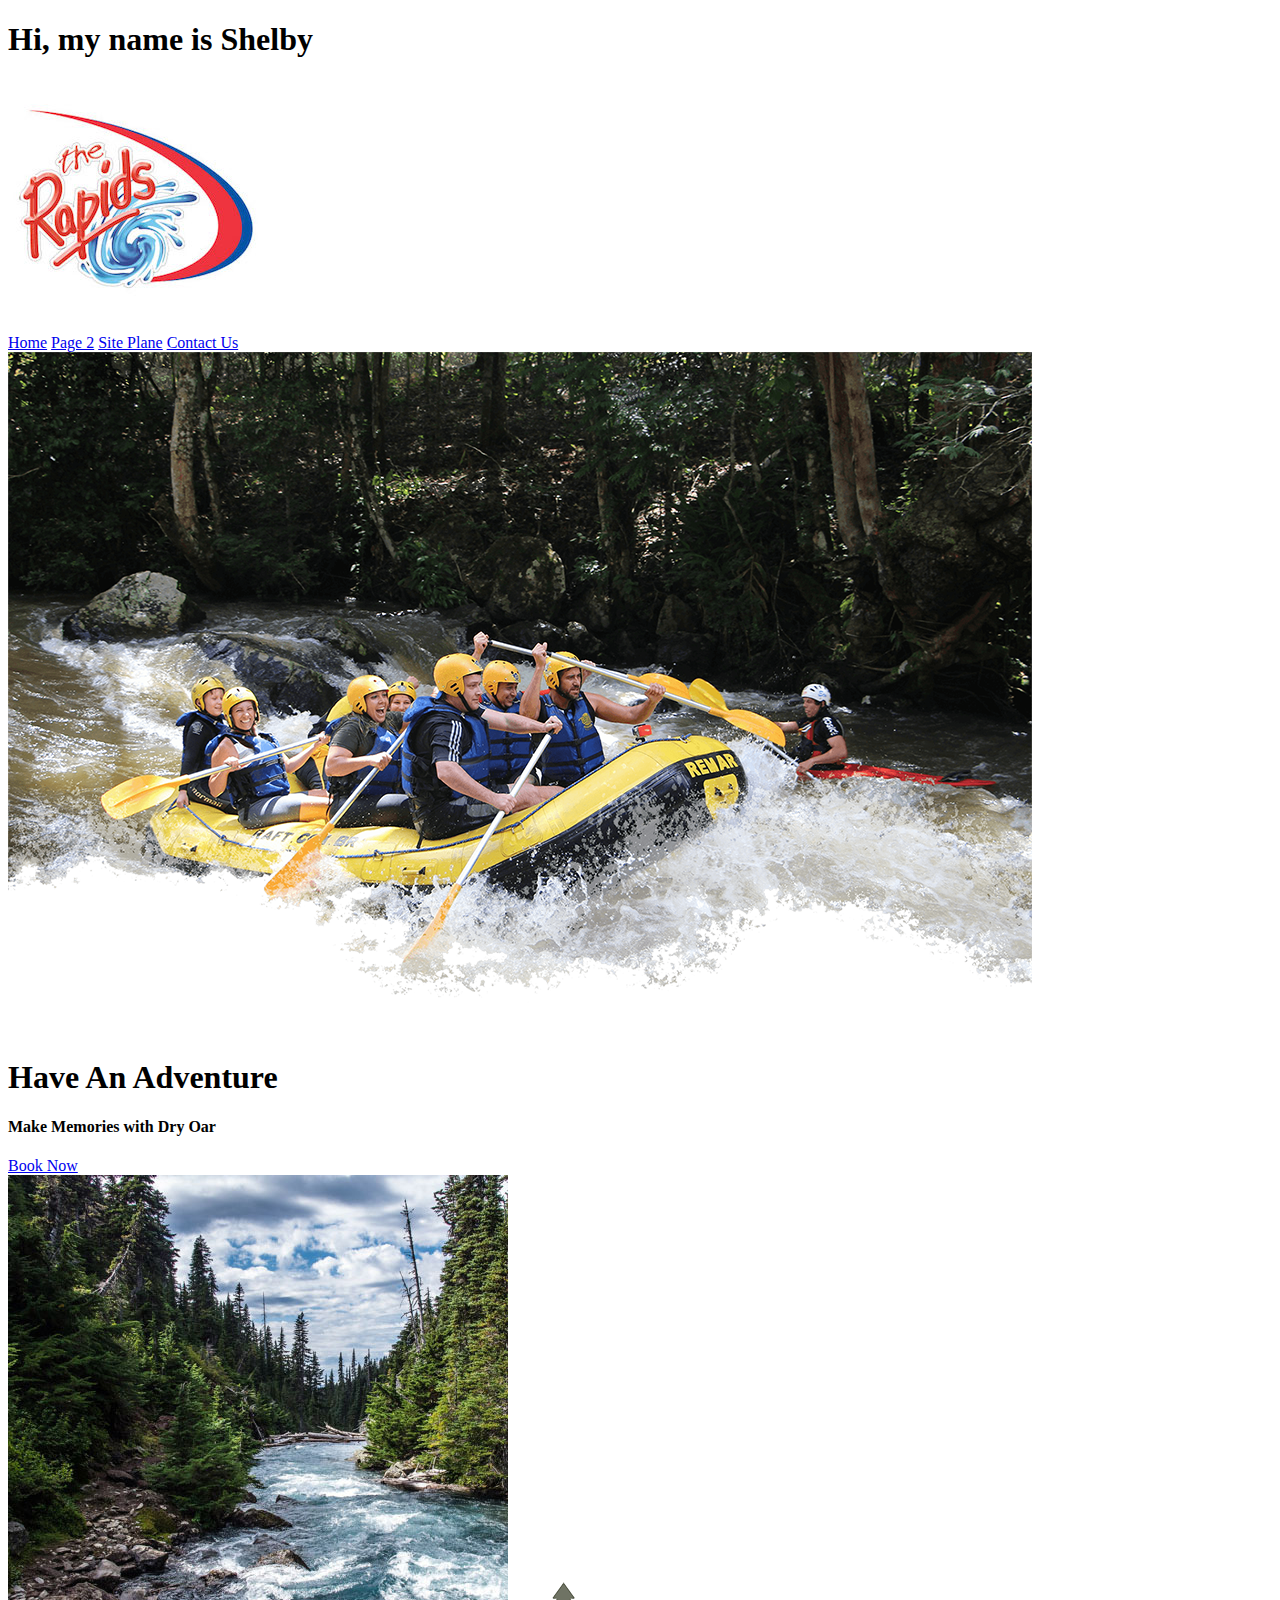
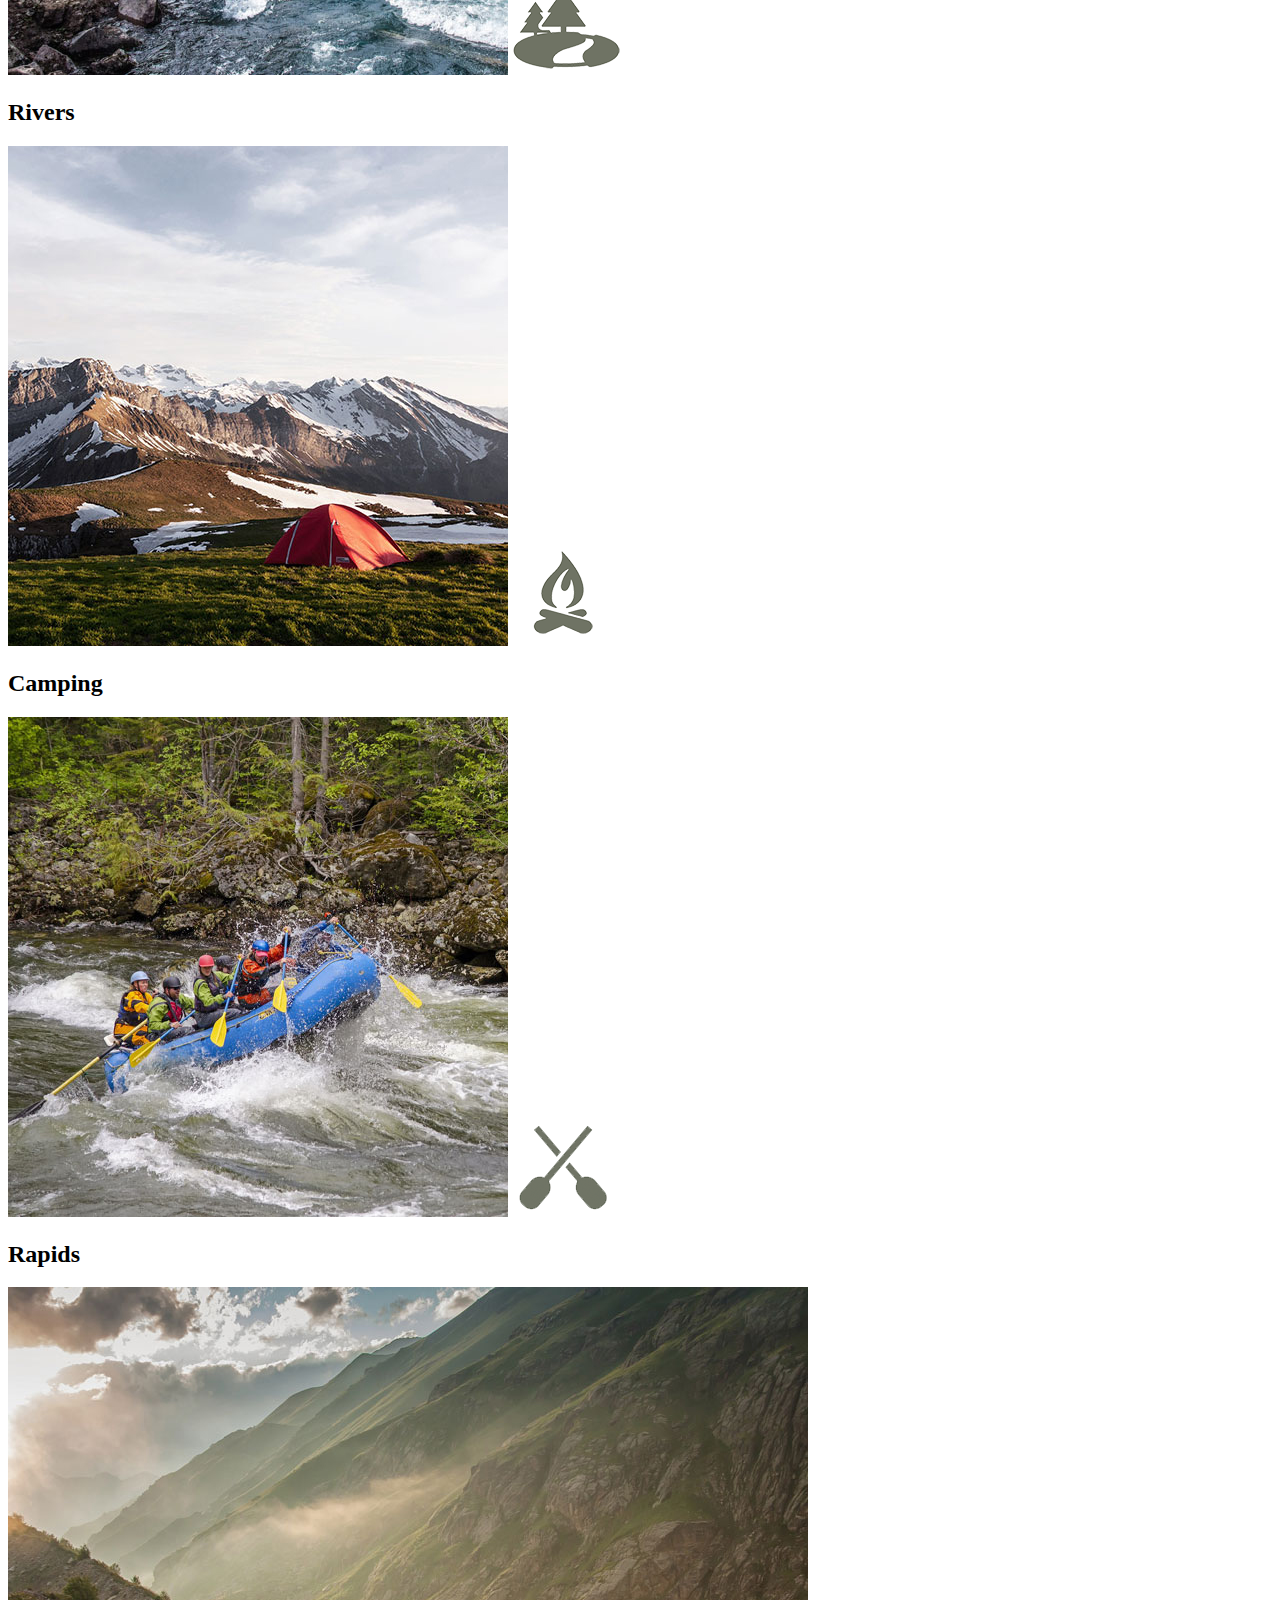
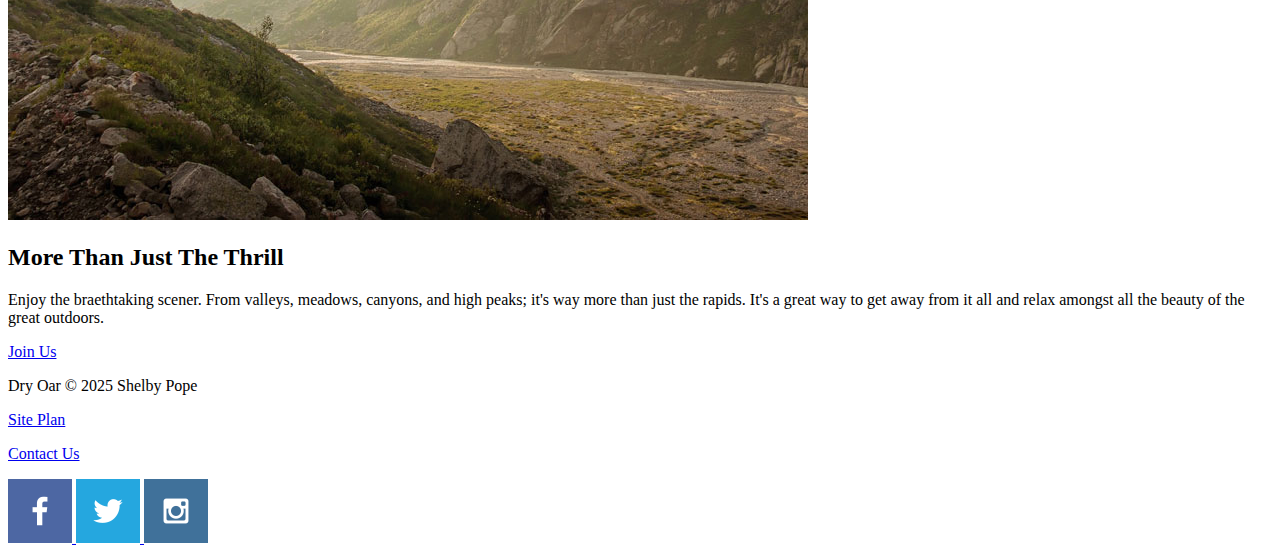
==== wwr/index.html @ aec63f3d "first commit" ====
<!DOCTYPE html>
<html lang="en">
<head>
    <meta charset="UTF-8">
    <meta name="viewport" content="width=device-width, initial-scale=1.0">
    <title>Whitewater Rafting Vacations | Dry Oar Boating | Home </title>
</head>
<body>
    <header>
        <h1>Hi, my name is Shelby</h1>
        <a href="index.html" id="logo_link">
            <img class="logo" src="images/Rapids_logo.jpg" alt="Dry Oar Logo">
        </a>
        <nav>
            <a href="index.html">Home</a>
            <a href="#">Page 2</a>
            <a href="site-plan-rafting.html">Site Plane</a>
            <a href="contactus.html">Contact Us</a>
        </nav>
    </header>
    <div id="hero-box">
        <img id="hero-img" src="images/hero.png" alt="Peaple enjoying rafting">
        <section id="hero-msg">
            <h1 class="home-tite">Have An Adventure</h1>
            <h4>Make Memories with Dry Oar</h4>
            <div class="button-box">
                <a class="book" href="contactus.html">Book Now</a>
            </div>
        </section>
    </div>
    <main class="home-grid">
        <section class="rivers-card">
            <img class="card-img" src="images/rivers.jpg" alt="river in forest">
            <img class="icon" src="images/river_icon.png" alt="river icon">
            <h2>Rivers</h2>
        </section>
        <section class="camping-card">
            <img class="card-img" src="images/camping.jpg" alt="tent in mountains">
            <img class="icon" src="images/fire_icon.png" alt="fire icon">
            <h2>Camping</h2>
        </section>
        <section class="rapids-card">
            <img class="card-img" src="images/rapids.jpg" alt="rafting boat">
            <img class="icon" src="images/oars.png" alt="oars icon">
            <h2>Rapids</h2>
        </section>
        <img class="mountains" src="images/mountains.jpg" alt="Misty mountains">
        <section>
            <h2>More Than Just The Thrill</h2>
            <p>Enjoy the braethtaking scener. From valleys, meadows, canyons, and high peaks; it's way more than just the rapids. It's a great way to get away from it all and relax amongst all the beauty of the great outdoors.</p>
            <a class="join" href="rivers.html">Join Us</a>
        </section>
    </main>
    <footer>
        <p>Dry Oar &copy; 2025 Shelby Pope</p>
        <p><a href="site-plan-rafting.html">Site Plan</a></p>
        <p><a href="contactus.html">Contact Us</a></p>
        <div class="social">
            <a href="https://facebook.com">
                <img src="images/facebook.png" alt="fb icon">
            </a>
            <a href="https://twitter.com">
                <img src="images/twitter.png" alt="twitter icon">
            </a>
            <a href="https://instagram.com">
                <img src="images/instagram.png" alt="instagram icon">
            </a>
        </div>
    </footer>
</body>
</html>
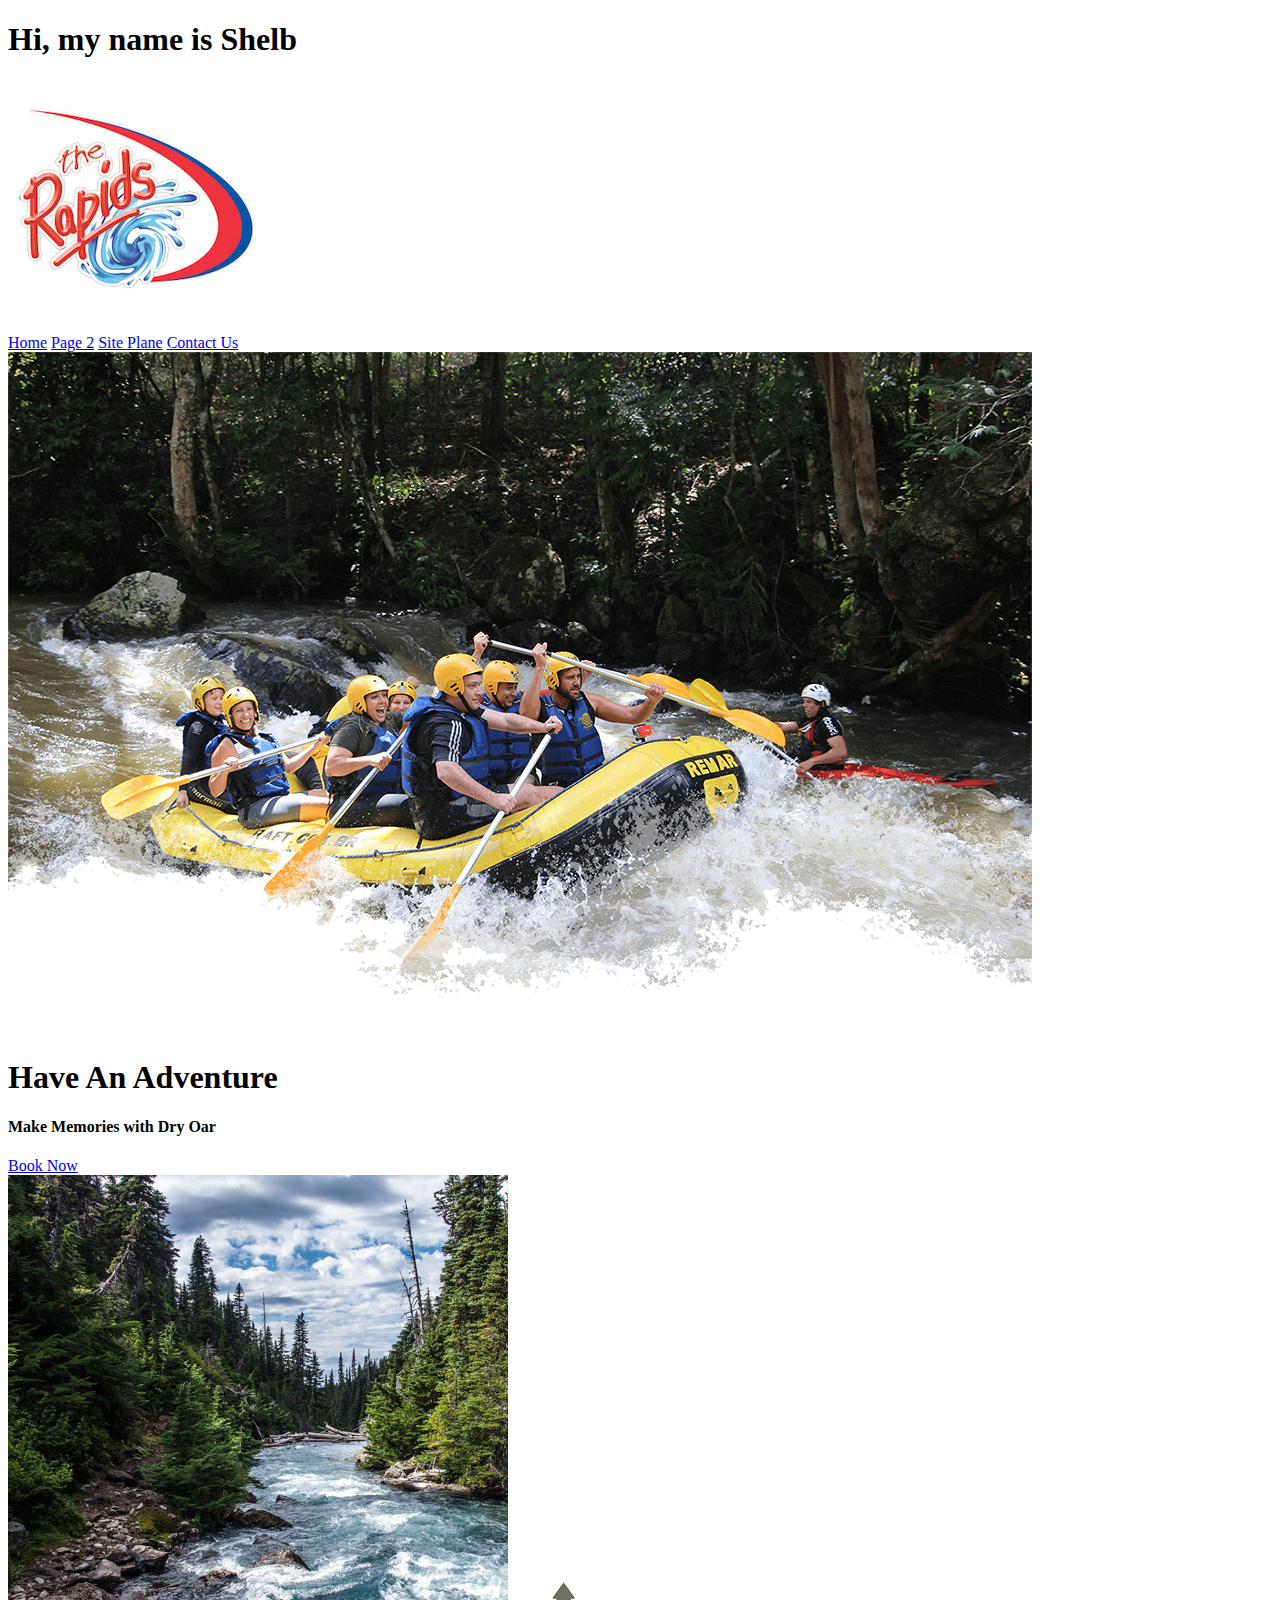
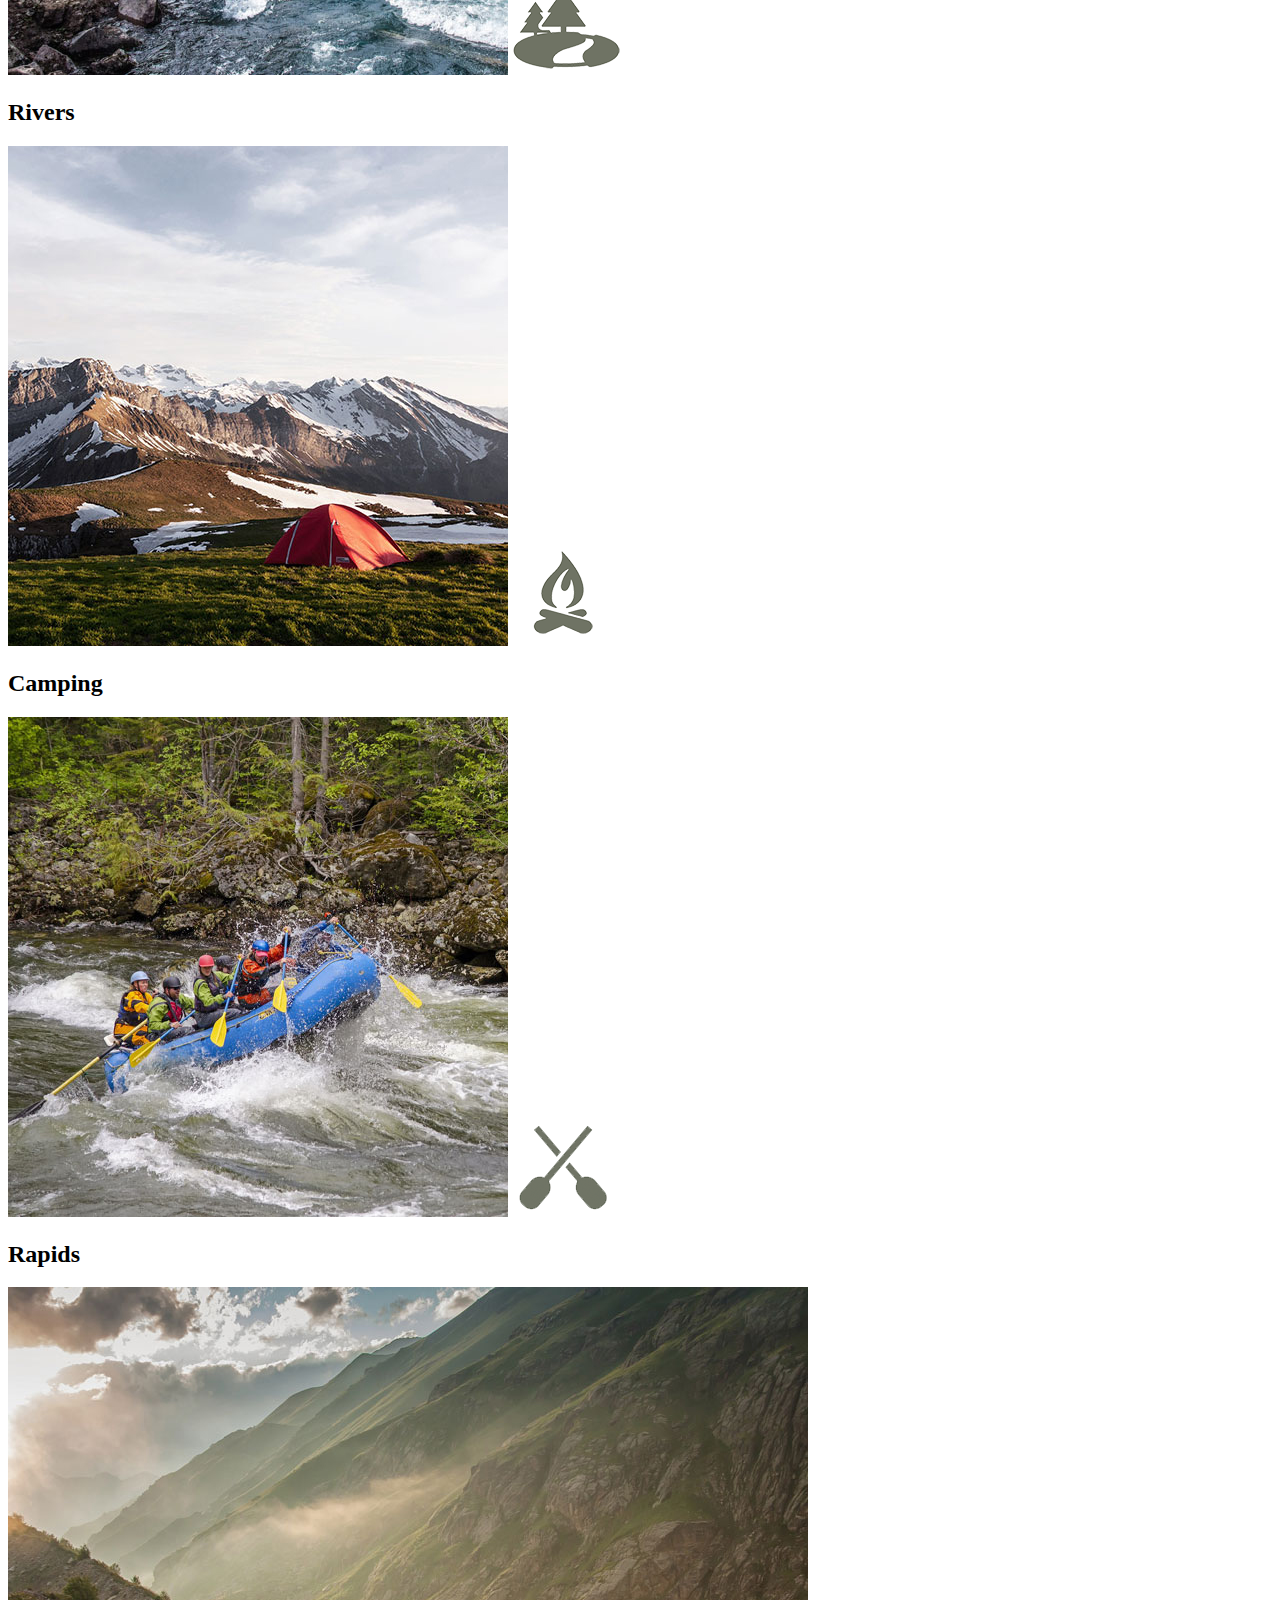
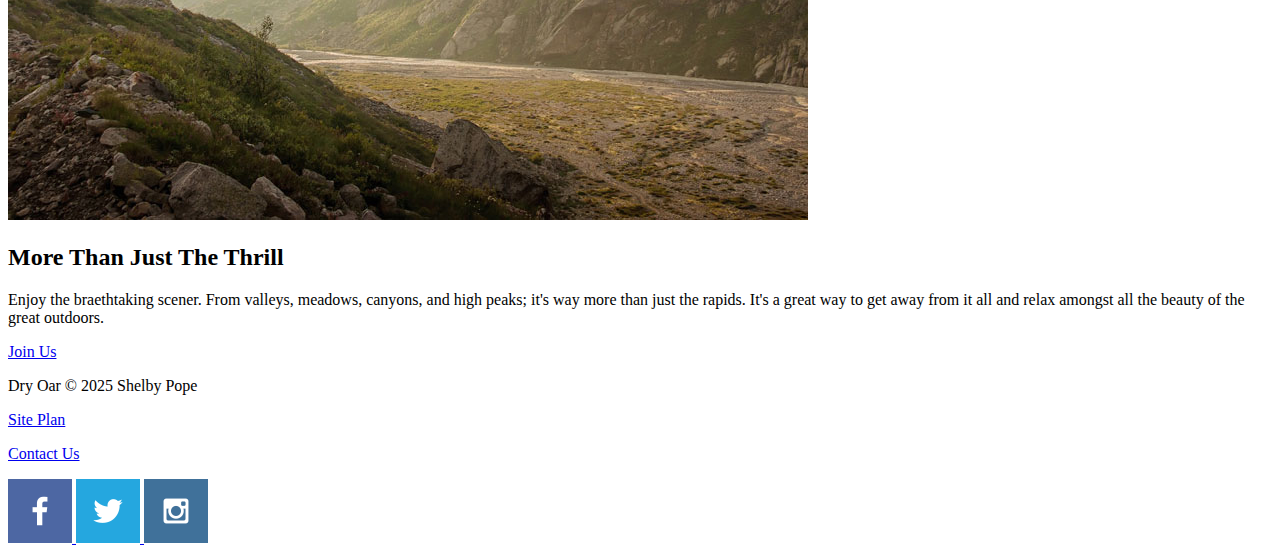
==== commit a668094f: "-y" ====
--- a/wwr/index.html
+++ b/wwr/index.html
@@ -7,7 +7,7 @@
 </head>
 <body>
     <header>
-        <h1>Hi, my name is Shelby</h1>
+        <h1>Hi, my name is Shelb</h1>
         <a href="index.html" id="logo_link">
             <img class="logo" src="images/Rapids_logo.jpg" alt="Dry Oar Logo">
         </a>
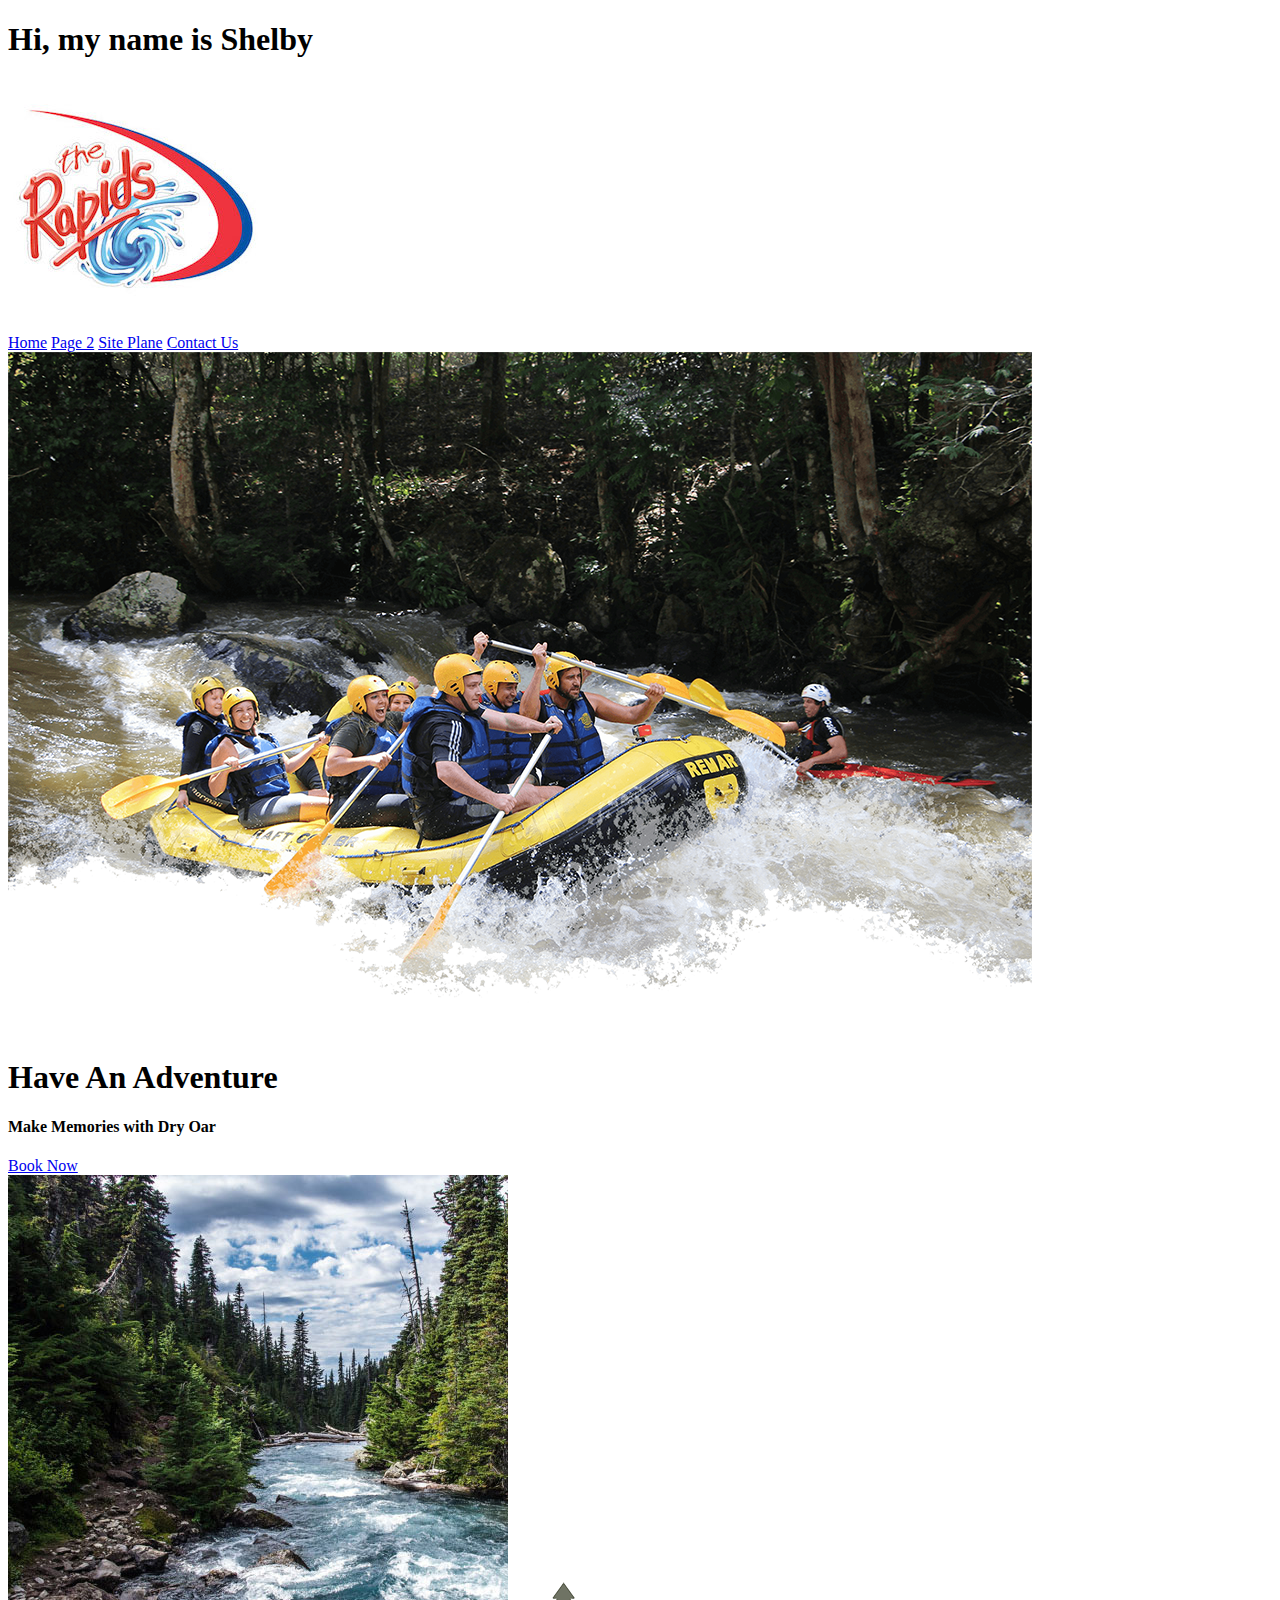
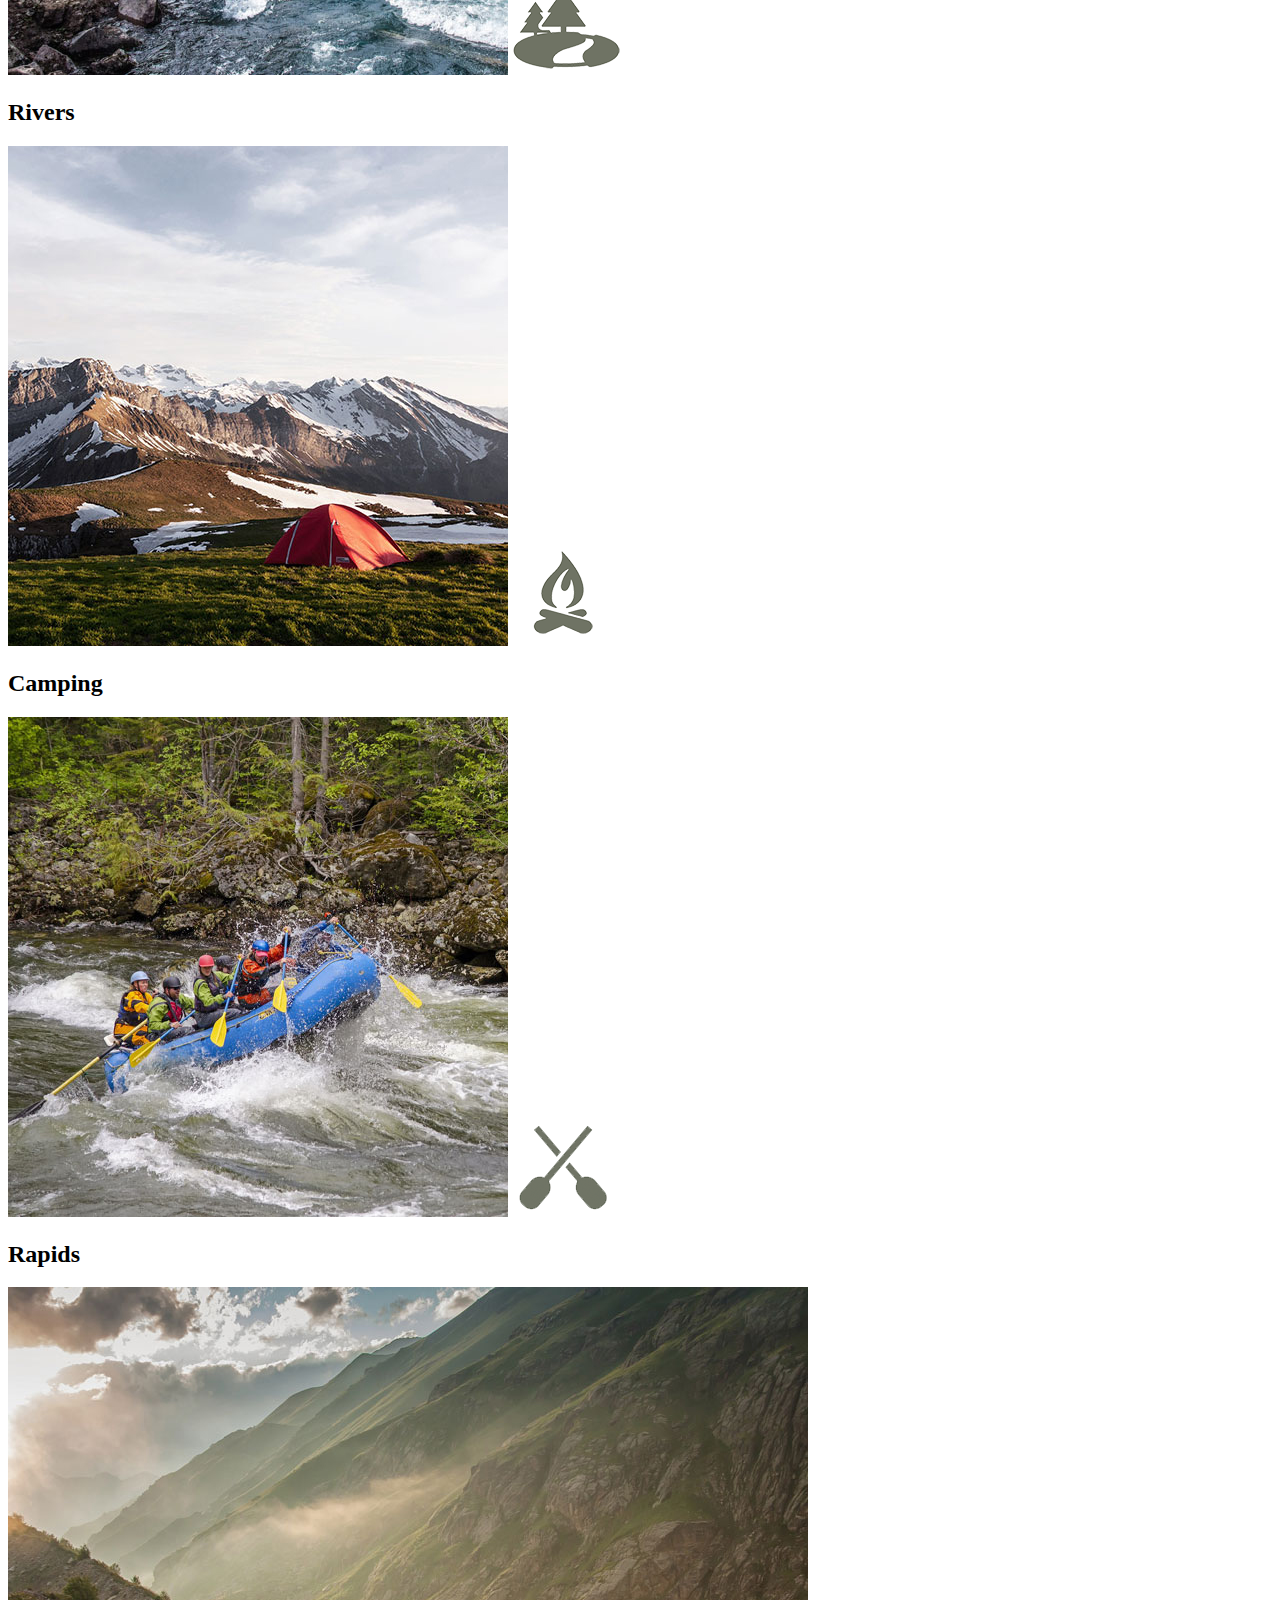
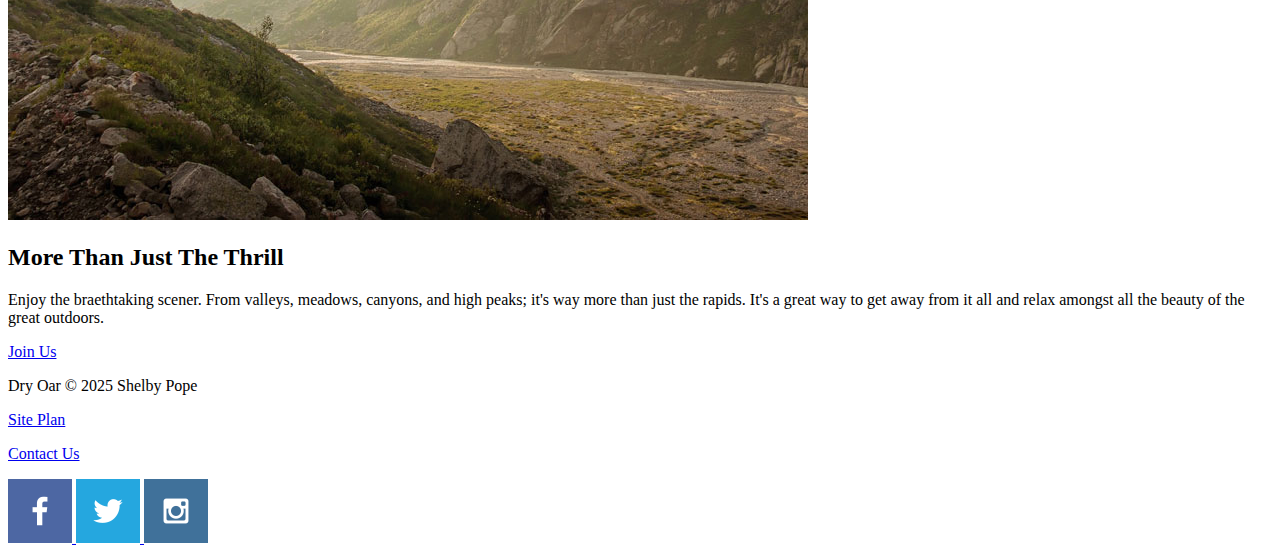
==== commit 6109ffad: "y+" ====
--- a/wwr/index.html
+++ b/wwr/index.html
@@ -7,7 +7,7 @@
 </head>
 <body>
     <header>
-        <h1>Hi, my name is Shelb</h1>
+        <h1>Hi, my name is Shelby</h1>
         <a href="index.html" id="logo_link">
             <img class="logo" src="images/Rapids_logo.jpg" alt="Dry Oar Logo">
         </a>
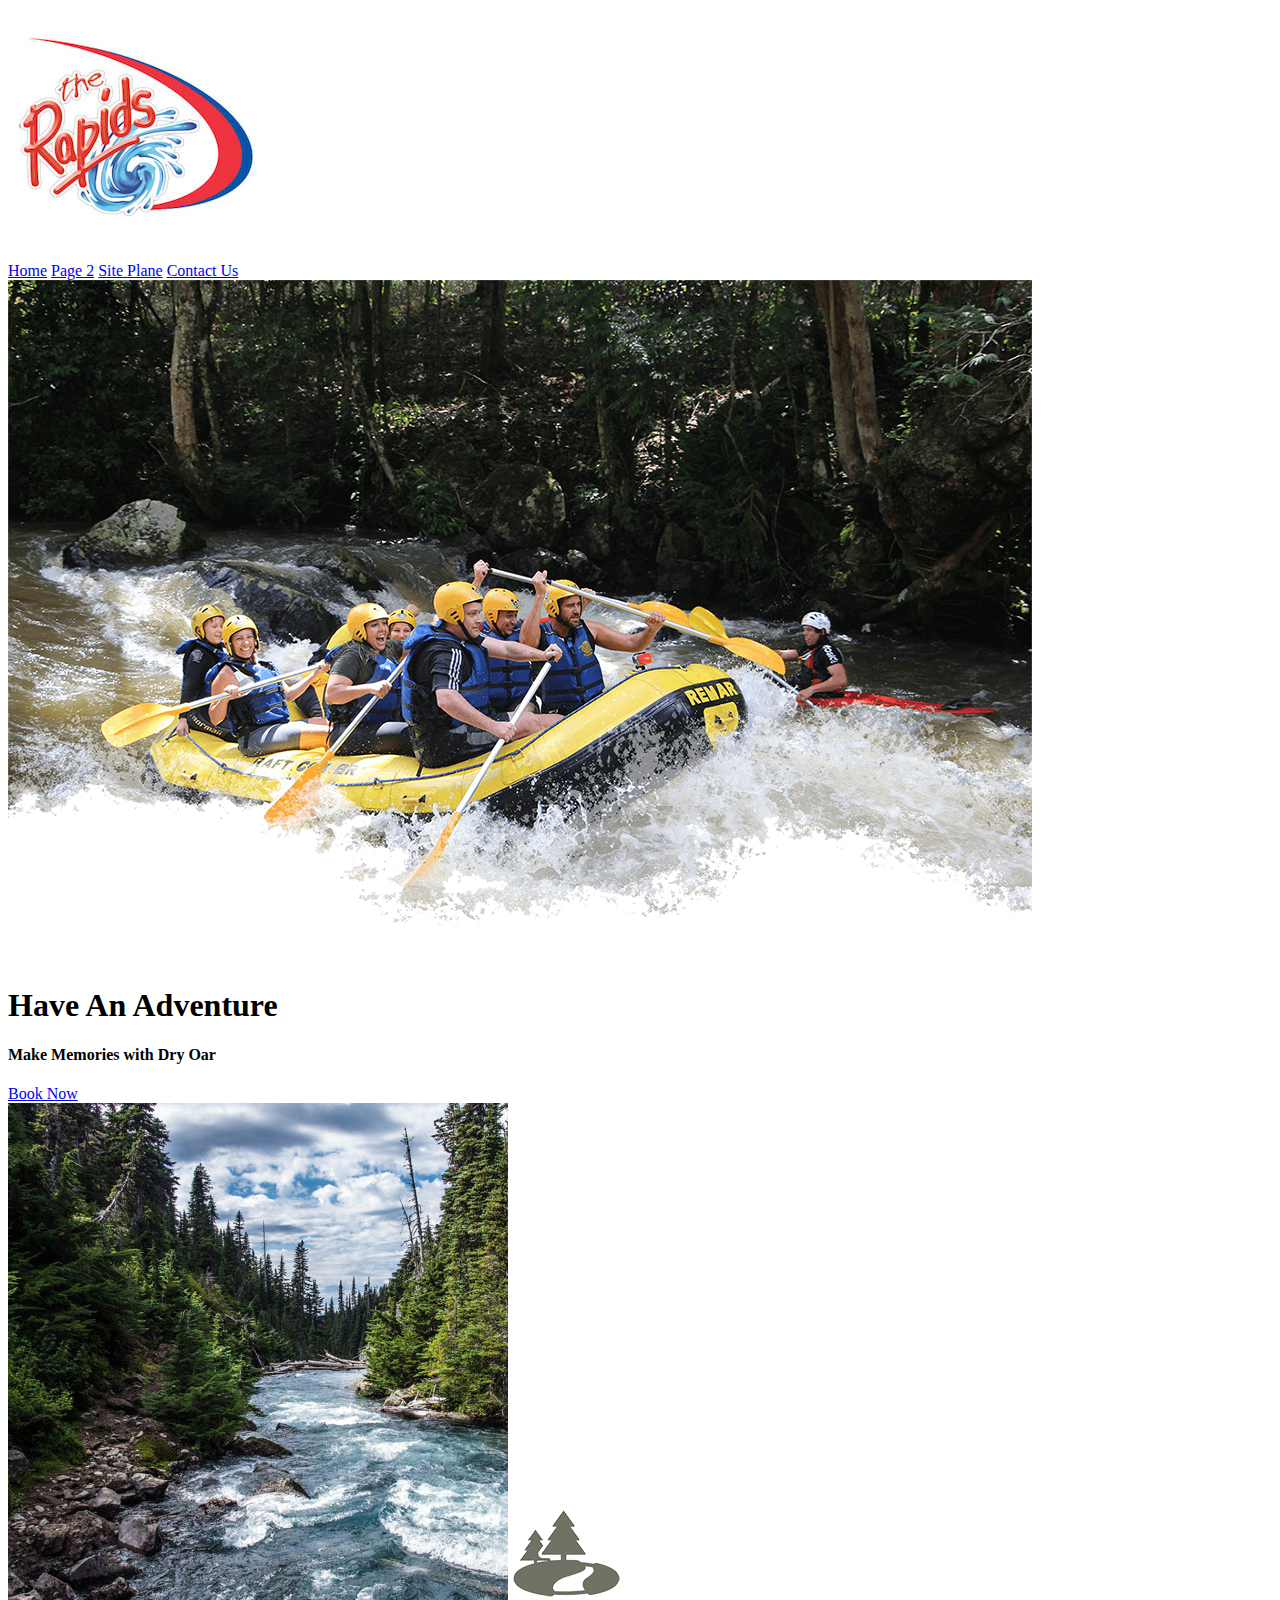
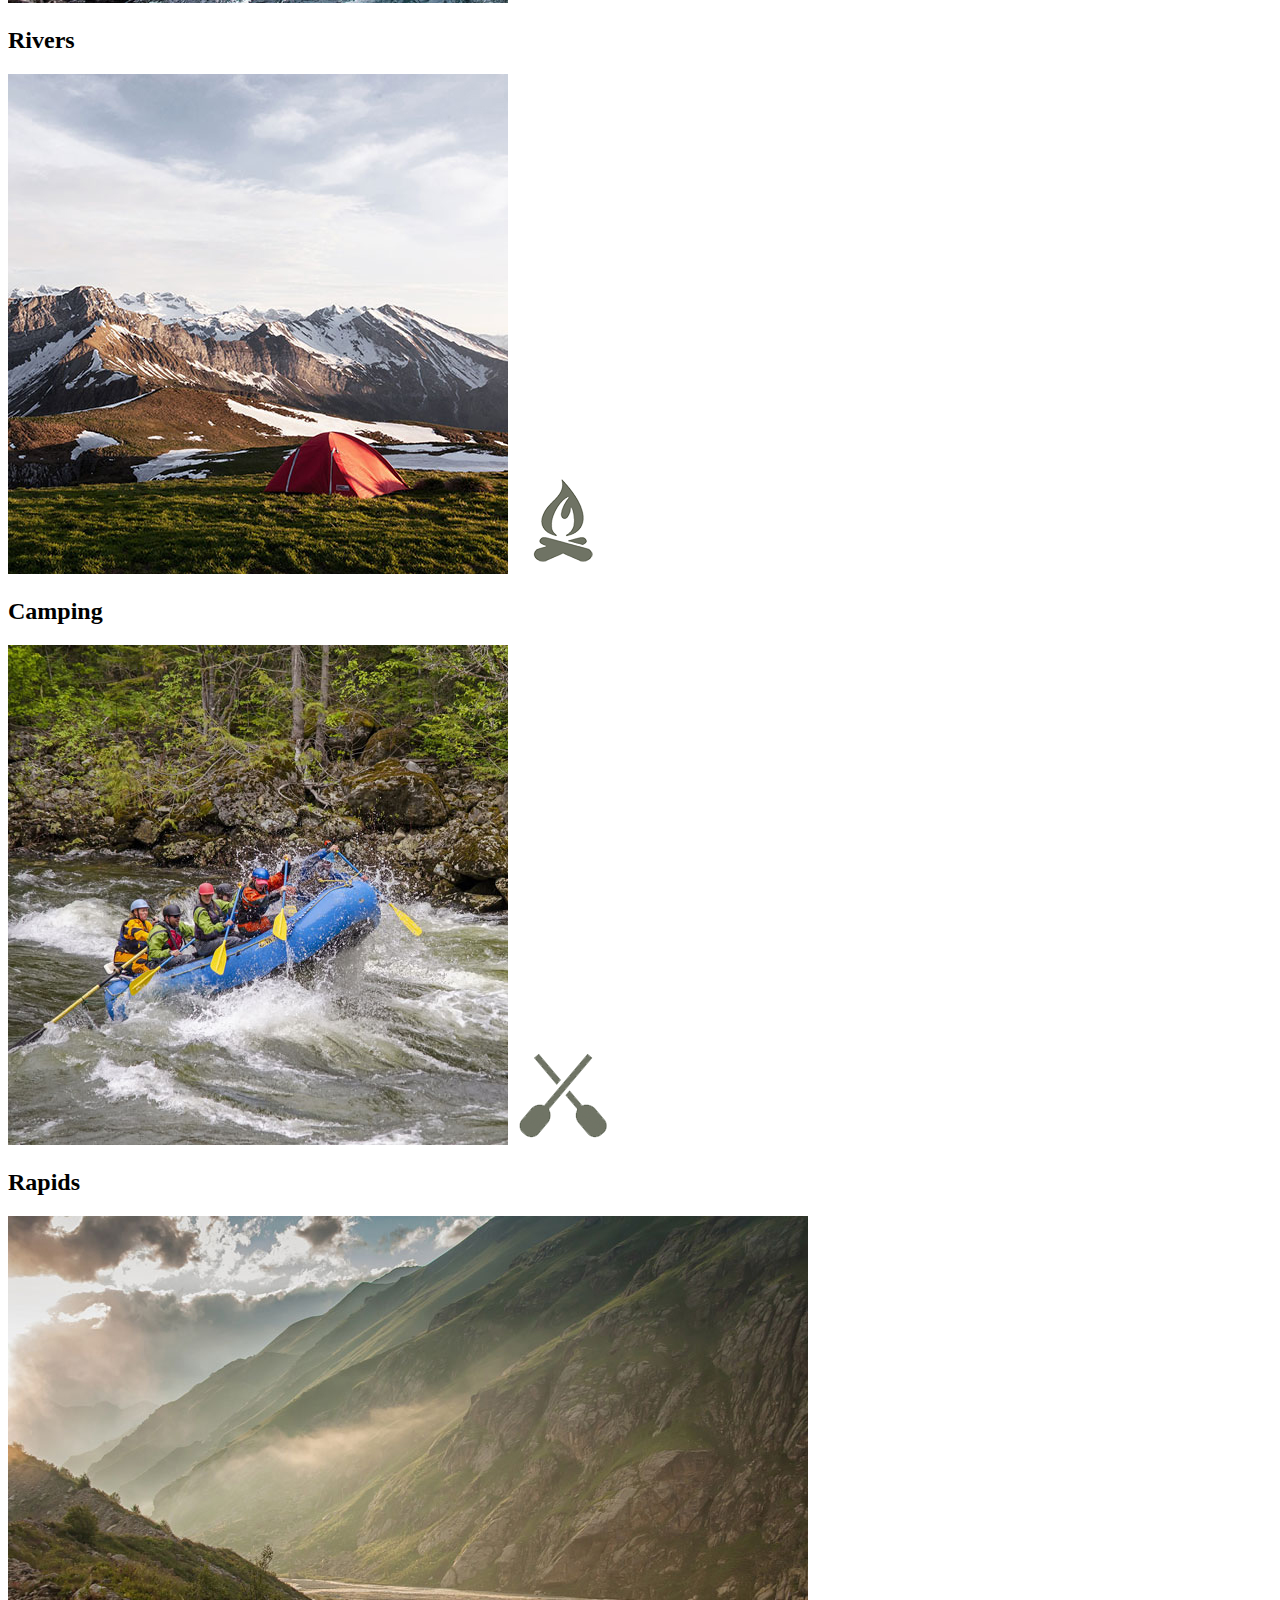
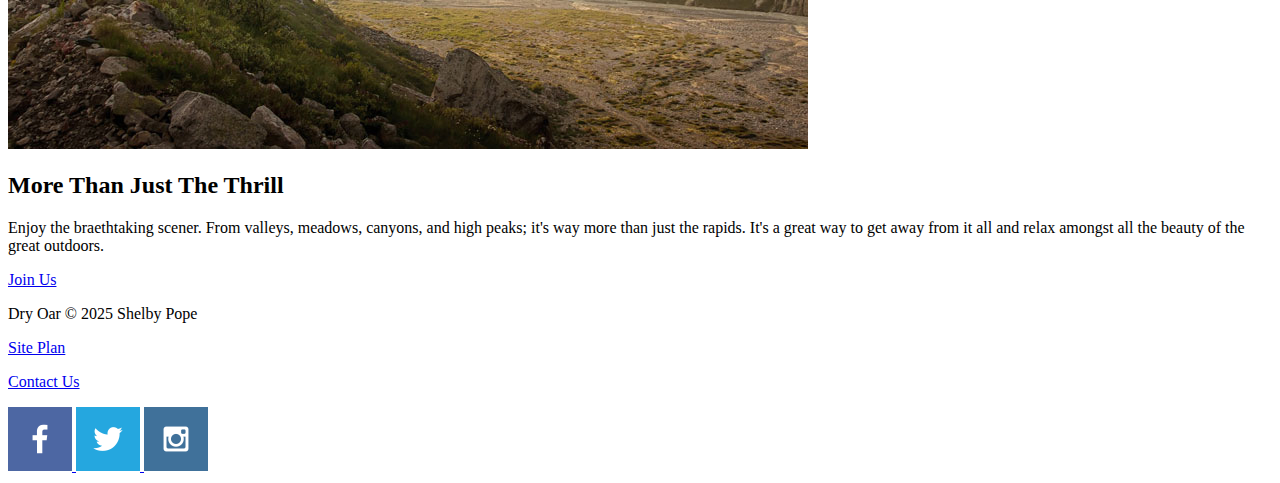
==== commit 068a2756: "success" ====
--- a/wwr/index.html
+++ b/wwr/index.html
@@ -7,7 +7,6 @@
 </head>
 <body>
     <header>
-        <h1>Hi, my name is Shelby</h1>
         <a href="index.html" id="logo_link">
             <img class="logo" src="images/Rapids_logo.jpg" alt="Dry Oar Logo">
         </a>
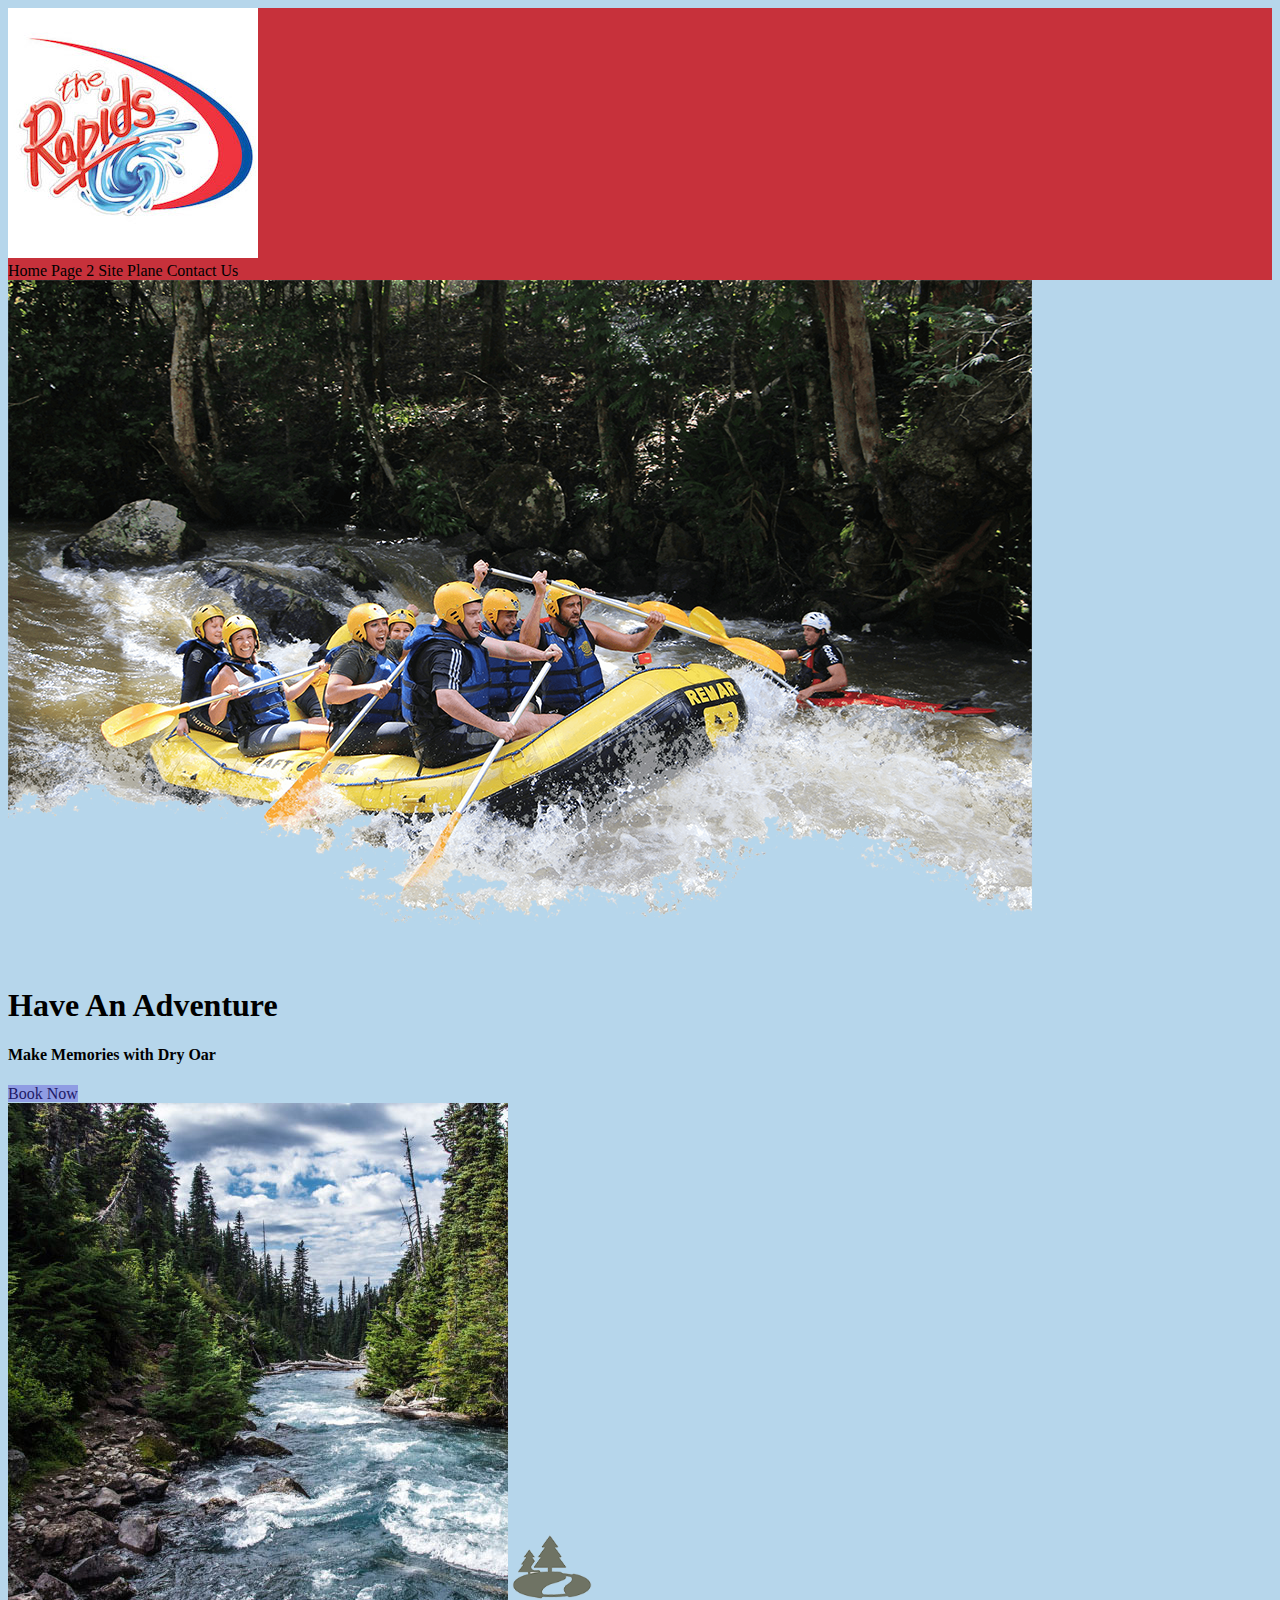
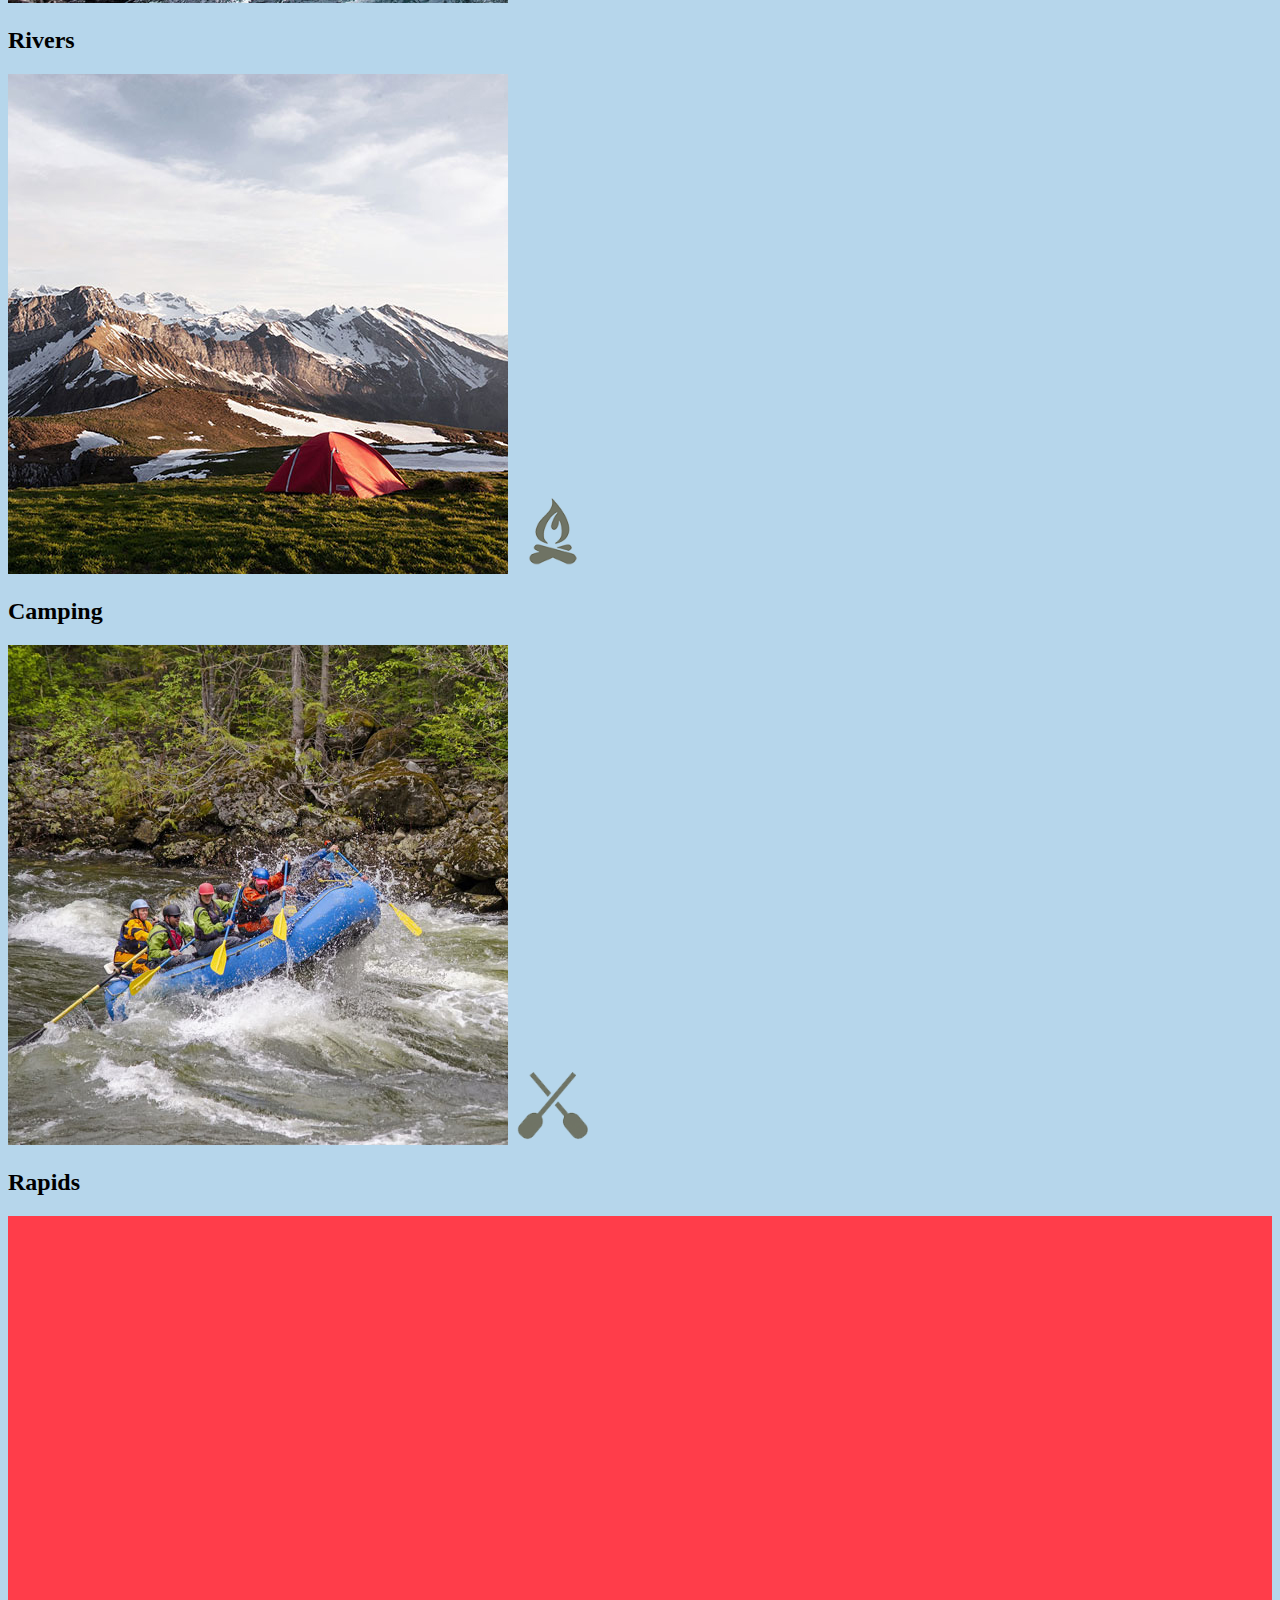
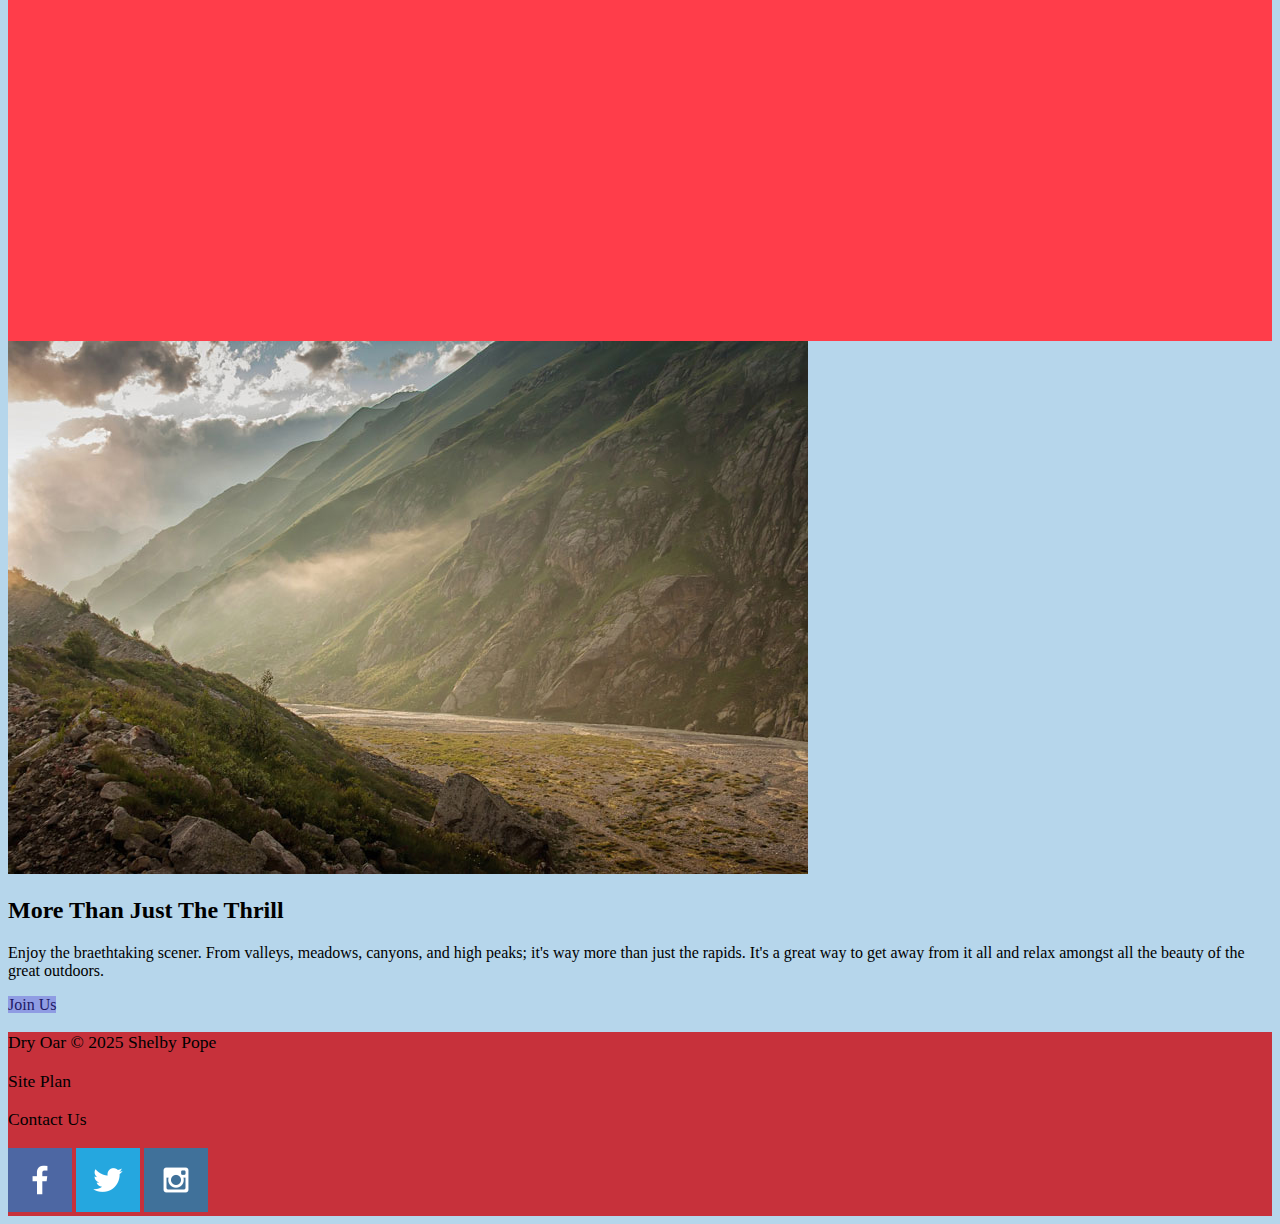
==== commit 80c956b0: "primarily css" ====
--- a/wwr/index.html
+++ b/wwr/index.html
@@ -1,70 +1,74 @@
 <!DOCTYPE html>
 <html lang="en">
 <head>
+    <link rel="stylesheet" href="styles/style.css">
     <meta charset="UTF-8">
     <meta name="viewport" content="width=device-width, initial-scale=1.0">
     <title>Whitewater Rafting Vacations | Dry Oar Boating | Home </title>
 </head>
 <body>
-    <header>
-        <a href="index.html" id="logo_link">
-            <img class="logo" src="images/Rapids_logo.jpg" alt="Dry Oar Logo">
-        </a>
-        <nav>
-            <a href="index.html">Home</a>
-            <a href="#">Page 2</a>
-            <a href="site-plan-rafting.html">Site Plane</a>
-            <a href="contactus.html">Contact Us</a>
-        </nav>
-    </header>
-    <div id="hero-box">
-        <img id="hero-img" src="images/hero.png" alt="Peaple enjoying rafting">
-        <section id="hero-msg">
-            <h1 class="home-tite">Have An Adventure</h1>
-            <h4>Make Memories with Dry Oar</h4>
-            <div class="button-box">
-                <a class="book" href="contactus.html">Book Now</a>
+    <div id="content">
+        <header>
+            <a href="index.html" id="logo_link">
+                <img class="logo" src="images/Rapids_logo.jpg" alt="Dry Oar Logo">
+            </a>
+            <nav>
+                <a href="index.html">Home</a>
+                <a href="#">Page 2</a>
+                <a href="site-plan-rafting.html">Site Plane</a>
+                <a href="contactus.html">Contact Us</a>
+            </nav>
+        </header>
+        <div id="hero-box">
+            <img id="hero-img" src="images/hero.png" alt="Peaple enjoying rafting">
+            <section id="hero-msg">
+                <h1 class="home-tite">Have An Adventure</h1>
+                <h4>Make Memories with Dry Oar</h4>
+                <div class="button-box">
+                    <a class="book" href="contactus.html">Book Now</a>
+                </div>
+            </section>
+        </div>
+        <main class="home-grid">
+            <section class="rivers-card">
+                <img class="card-img" src="images/rivers.jpg" alt="river in forest">
+                <img class="icon" src="images/river_icon.png" alt="river icon">
+                <h2>Rivers</h2>
+            </section>
+            <section class="camping-card">
+                <img class="card-img" src="images/camping.jpg" alt="tent in mountains">
+                <img class="icon" src="images/fire_icon.png" alt="fire icon">
+                <h2>Camping</h2>
+            </section>
+            <section class="rapids-card">
+                <img class="card-img" src="images/rapids.jpg" alt="rafting boat">
+                <img class="icon" src="images/oars.png" alt="oars icon">
+                <h2>Rapids</h2>
+            </section>
+            <div id="background"></div>
+            <img class="mountains" src="images/mountains.jpg" alt="Misty mountains">
+            <section>
+                <h2>More Than Just The Thrill</h2>
+                <p>Enjoy the braethtaking scener. From valleys, meadows, canyons, and high peaks; it's way more than just the rapids. It's a great way to get away from it all and relax amongst all the beauty of the great outdoors.</p>
+                <a class="join" href="rivers.html">Join Us</a>
+            </section>
+        </main>
+        <footer>
+            <p>Dry Oar &copy; 2025 Shelby Pope</p>
+            <p><a href="site-plan-rafting.html">Site Plan</a></p>
+            <p><a href="contactus.html">Contact Us</a></p>
+            <div class="social">
+                <a target="_blank" href="https://facebook.com">
+                    <img src="images/facebook.png" alt="fb icon">
+                </a>
+                <a target="_blank" href="https://twitter.com">
+                    <img src="images/twitter.png" alt="twitter icon">
+                </a>
+                <a target="_blank" href="https://instagram.com">
+                    <img src="images/instagram.png" alt="instagram icon">
+                </a>
             </div>
-        </section>
-    </div>
-    <main class="home-grid">
-        <section class="rivers-card">
-            <img class="card-img" src="images/rivers.jpg" alt="river in forest">
-            <img class="icon" src="images/river_icon.png" alt="river icon">
-            <h2>Rivers</h2>
-        </section>
-        <section class="camping-card">
-            <img class="card-img" src="images/camping.jpg" alt="tent in mountains">
-            <img class="icon" src="images/fire_icon.png" alt="fire icon">
-            <h2>Camping</h2>
-        </section>
-        <section class="rapids-card">
-            <img class="card-img" src="images/rapids.jpg" alt="rafting boat">
-            <img class="icon" src="images/oars.png" alt="oars icon">
-            <h2>Rapids</h2>
-        </section>
-        <img class="mountains" src="images/mountains.jpg" alt="Misty mountains">
-        <section>
-            <h2>More Than Just The Thrill</h2>
-            <p>Enjoy the braethtaking scener. From valleys, meadows, canyons, and high peaks; it's way more than just the rapids. It's a great way to get away from it all and relax amongst all the beauty of the great outdoors.</p>
-            <a class="join" href="rivers.html">Join Us</a>
-        </section>
-    </main>
-    <footer>
-        <p>Dry Oar &copy; 2025 Shelby Pope</p>
-        <p><a href="site-plan-rafting.html">Site Plan</a></p>
-        <p><a href="contactus.html">Contact Us</a></p>
-        <div class="social">
-            <a href="https://facebook.com">
-                <img src="images/facebook.png" alt="fb icon">
-            </a>
-            <a href="https://twitter.com">
-                <img src="images/twitter.png" alt="twitter icon">
-            </a>
-            <a href="https://instagram.com">
-                <img src="images/instagram.png" alt="instagram icon">
-            </a>
-        </div>
-    </footer>
+        </footer>
+    </div>    
 </body>
 </html>--- a/wwr/styles/style.css
+++ b/wwr/styles/style.css
@@ -0,0 +1,74 @@
+#content {
+    max-width: 1600px;
+    margin: 0 auto;
+}
+nav a
+#hero-msg h1, #hero-msg h4
+.button-box
+main section {
+    text-align: center;
+}
+#background {
+    height: 725px;
+}
+body {
+    background-color: #b6d6eb;
+}
+header {
+    background-color: #c7313b;
+}
+nav a {
+    color: black;
+    text-decoration: none;
+}
+nav a:hover {
+    background-color: #48ACF0;
+    color: white;
+}
+.book, .join {
+    background-color: #8f9ce3;
+    color: rgb(32, 25, 101);
+    text-decoration: none;
+}
+.book:hover, .join:hover {
+    background-color: #e7e8ed;
+    color: black;
+}
+#background {
+    background-color: #ff3d4a;
+}
+.msg {
+    background-color: #e7e8ed;
+}
+.msg h2 {
+    color: black;
+}
+.msg p {
+    color: black;
+}
+footer {
+    background-color: #c7313b;
+    color: black;
+}
+footer a {
+    color: black;
+    text-decoration: none;
+}
+footer a:hover {
+    color: white;
+}
+footer p {
+    font-size: 1.1em;
+}
+footer p a:hover {
+    text-decoration: underline;
+}
+.home-title {
+    color: black;
+}
+h4 {
+    color: black;
+}
+.icon {
+    width: 80px;
+}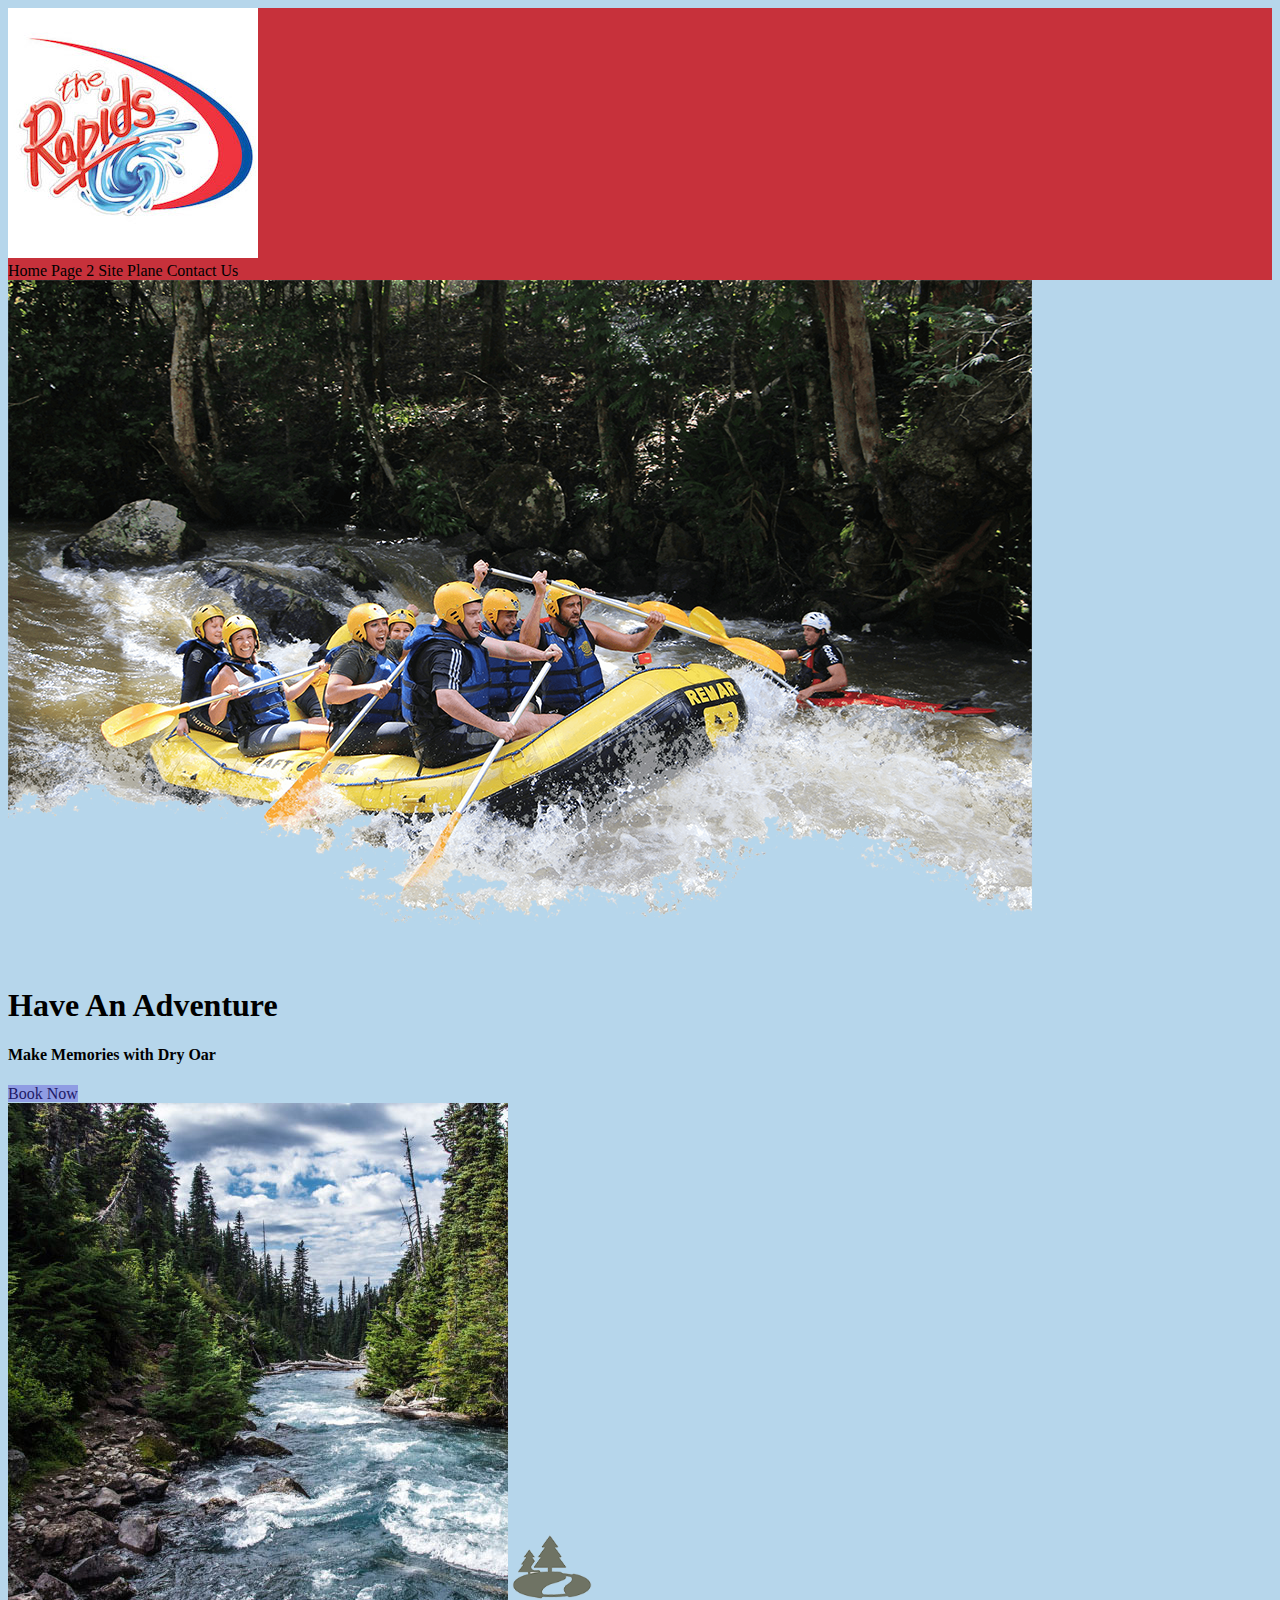
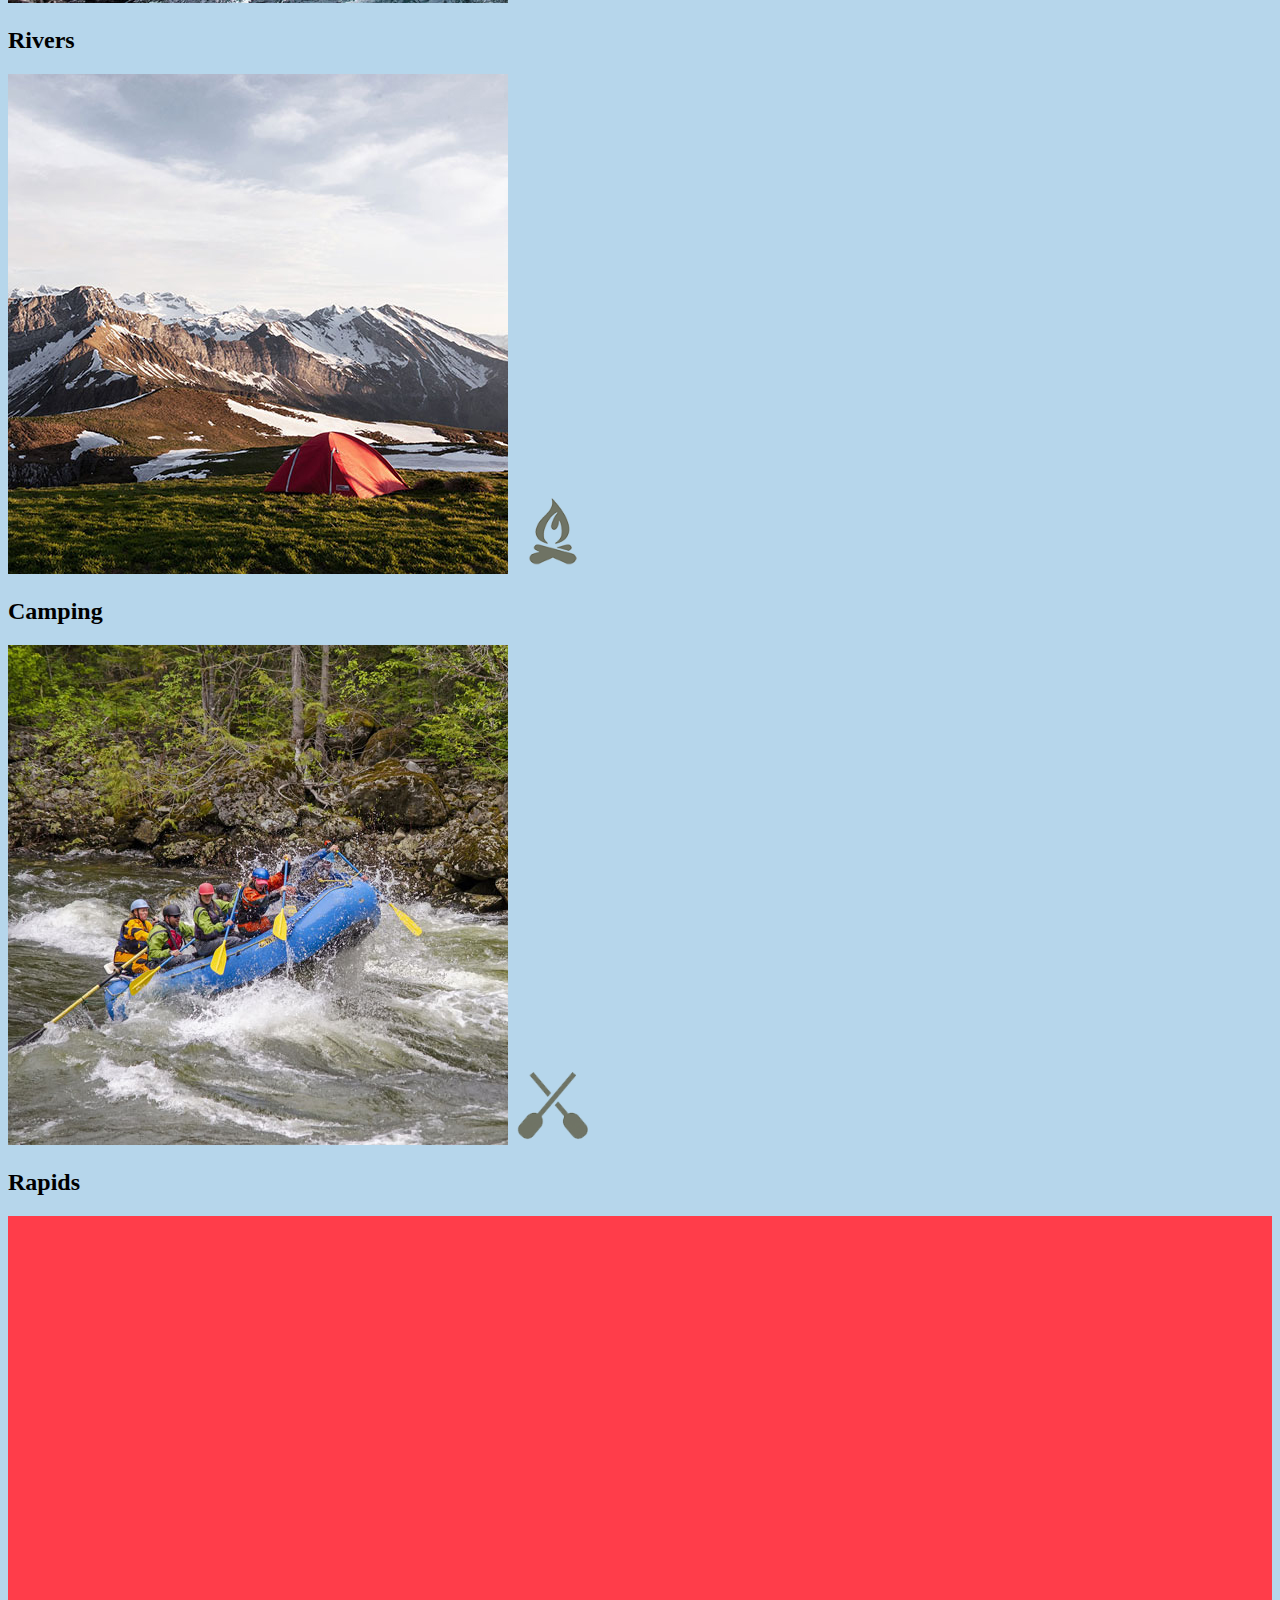
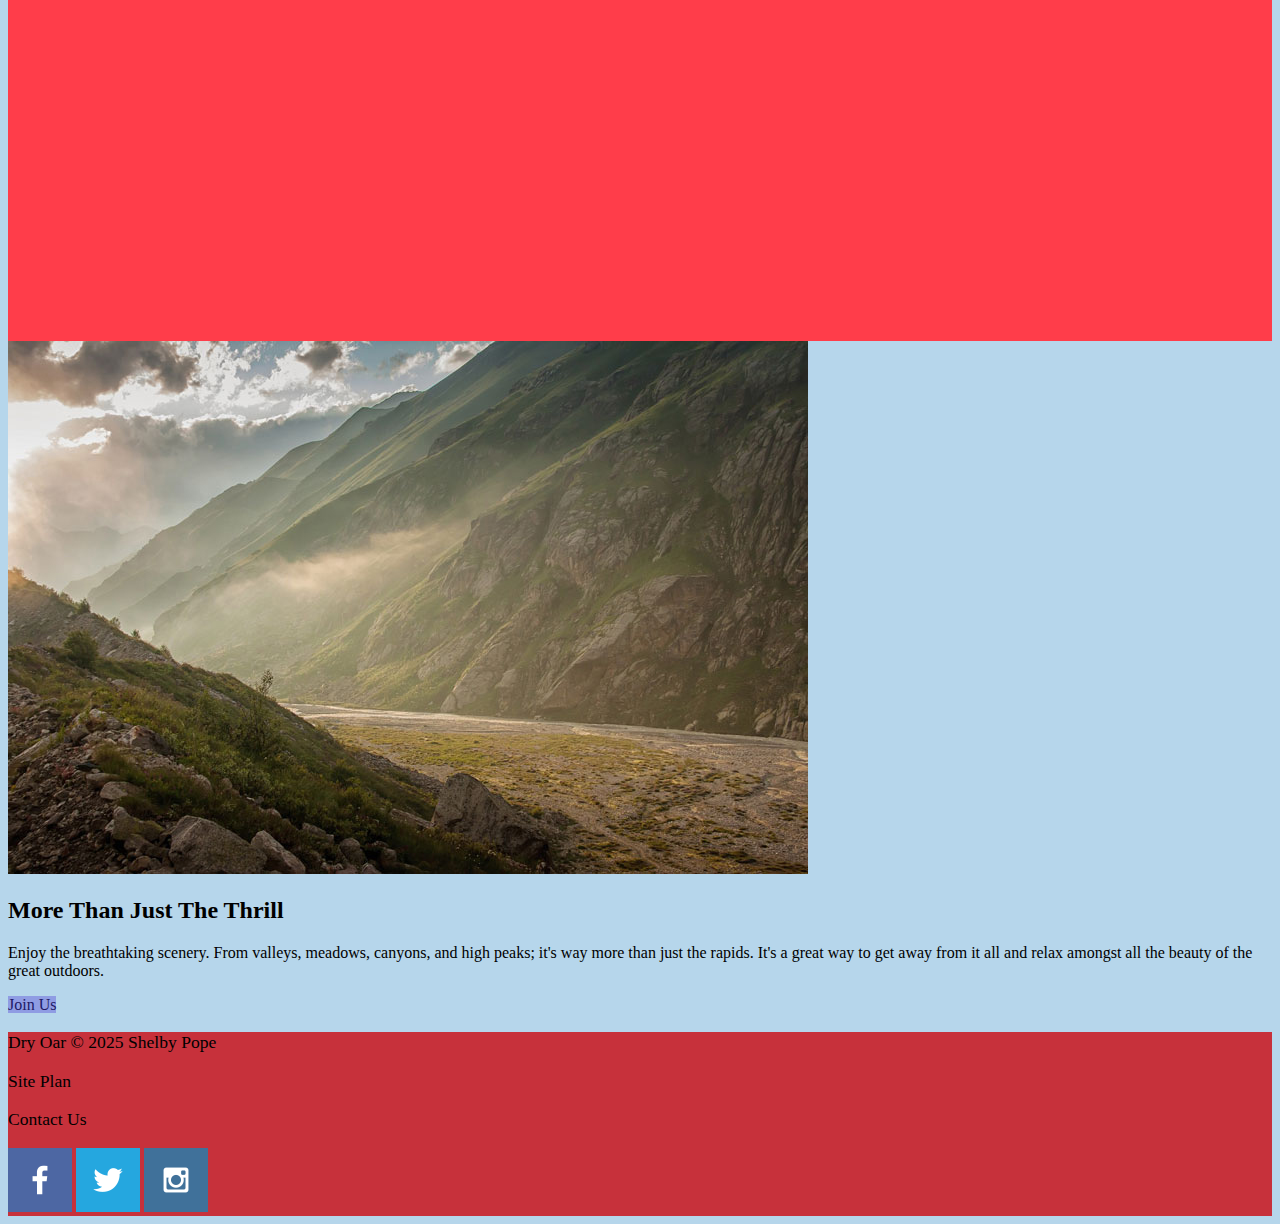
==== commit 3dbd4781: "grammar fix" ====
--- a/wwr/index.html
+++ b/wwr/index.html
@@ -49,7 +49,7 @@
             <img class="mountains" src="images/mountains.jpg" alt="Misty mountains">
             <section>
                 <h2>More Than Just The Thrill</h2>
-                <p>Enjoy the braethtaking scener. From valleys, meadows, canyons, and high peaks; it's way more than just the rapids. It's a great way to get away from it all and relax amongst all the beauty of the great outdoors.</p>
+                <p>Enjoy the breathtaking scenery. From valleys, meadows, canyons, and high peaks; it's way more than just the rapids. It's a great way to get away from it all and relax amongst all the beauty of the great outdoors.</p>
                 <a class="join" href="rivers.html">Join Us</a>
             </section>
         </main>
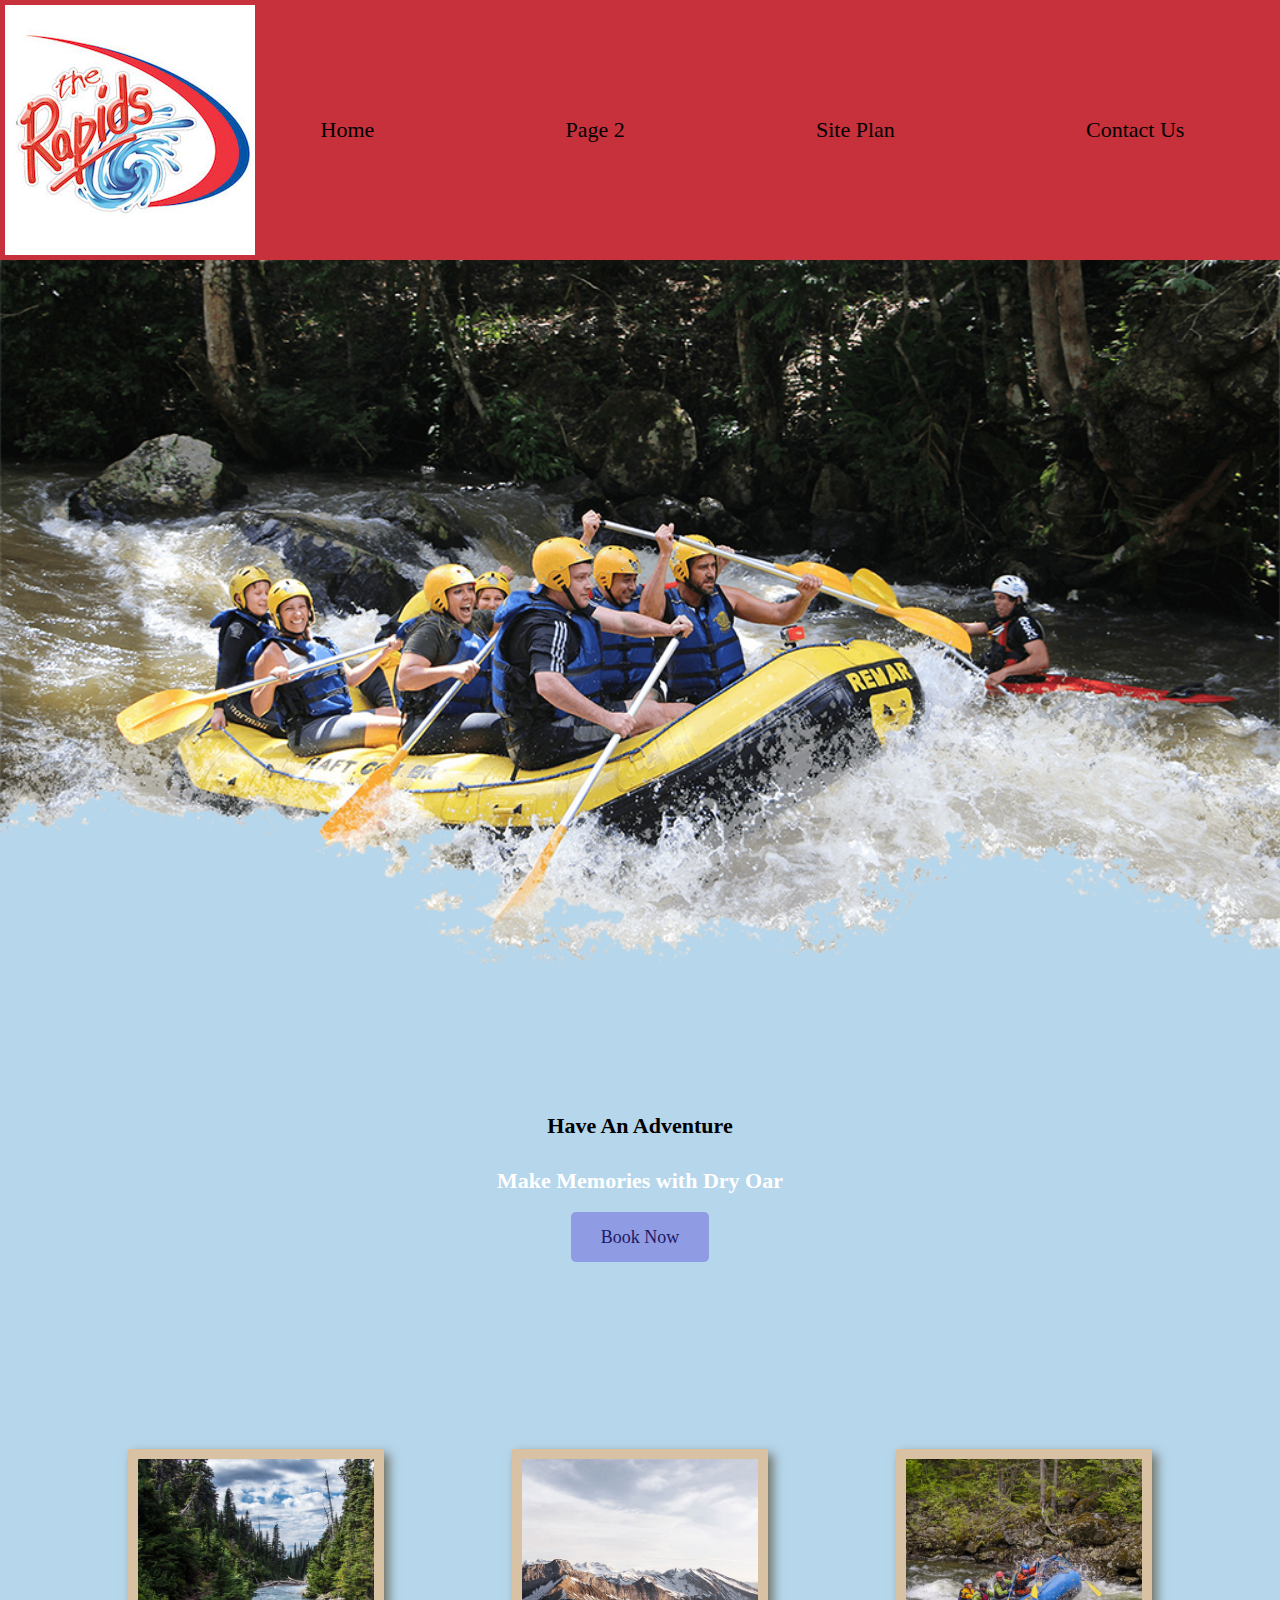
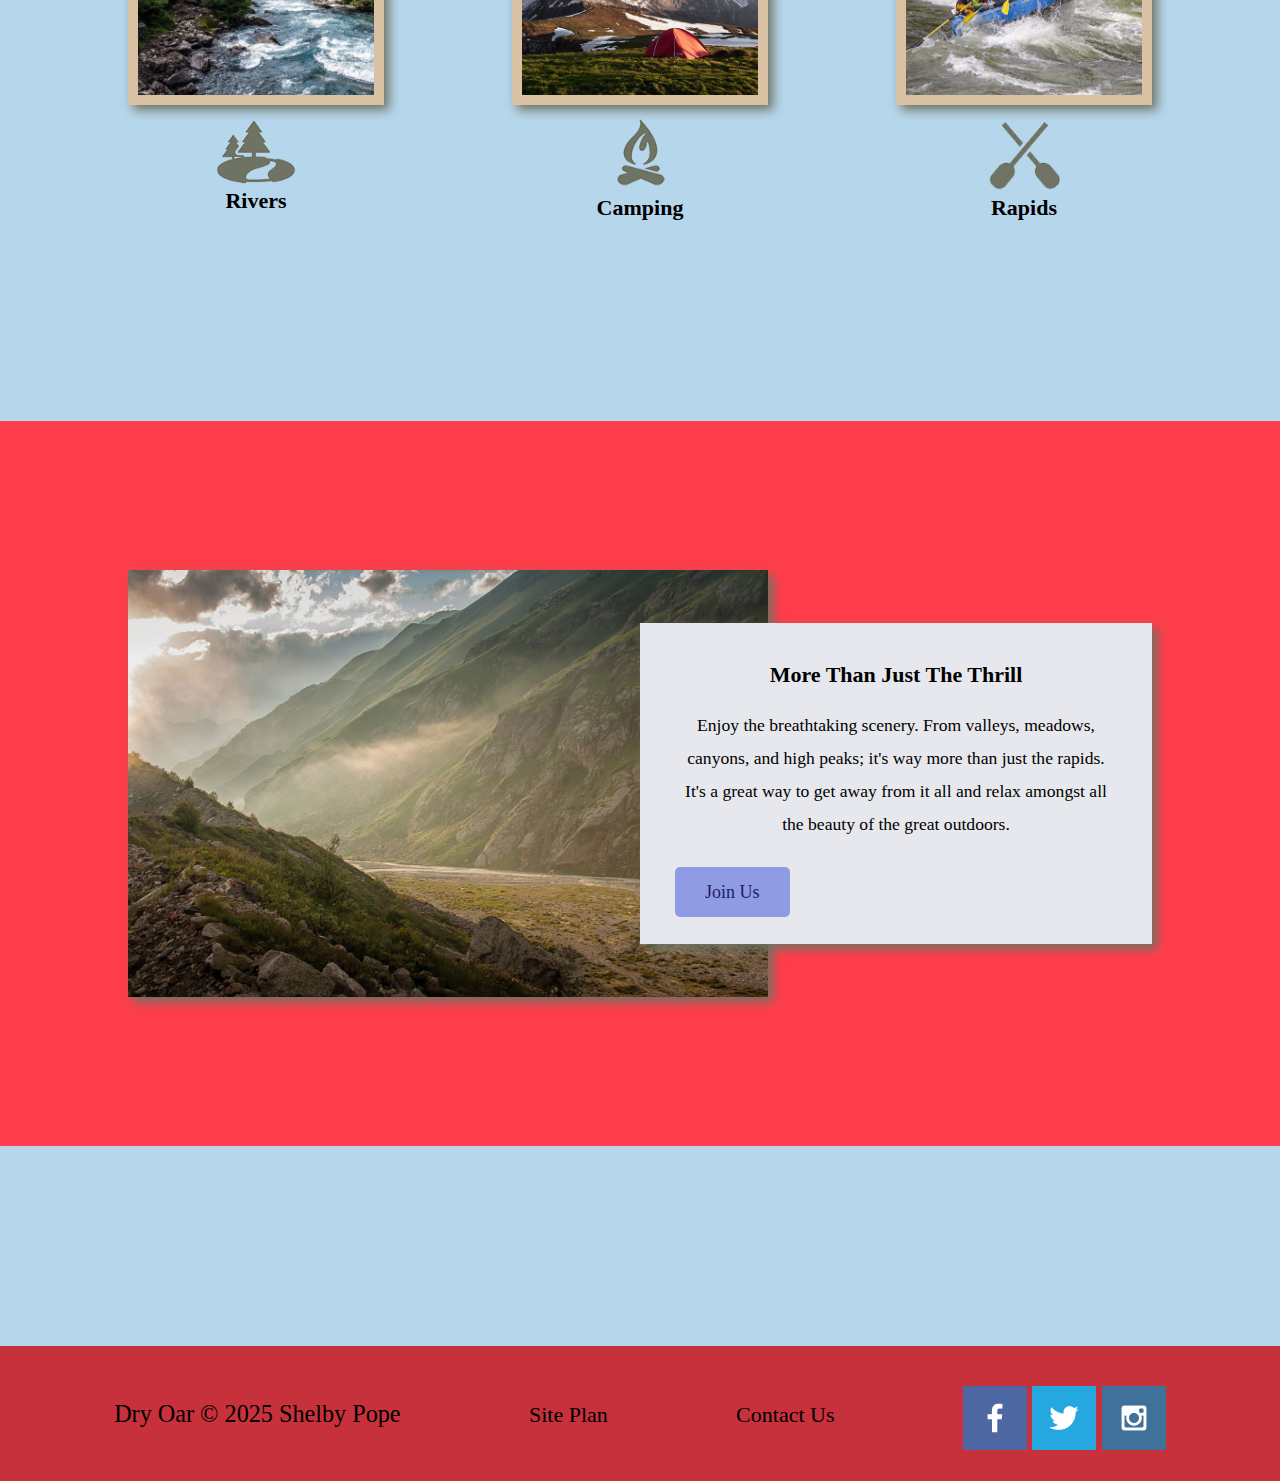
==== commit 978db92f: "Update" ====
--- a/wwr/index.html
+++ b/wwr/index.html
@@ -15,19 +15,21 @@
             <nav>
                 <a href="index.html">Home</a>
                 <a href="#">Page 2</a>
-                <a href="site-plan-rafting.html">Site Plane</a>
+                <a href="site-plan-rafting.html">Site Plan</a>
                 <a href="contactus.html">Contact Us</a>
             </nav>
         </header>
-        <div id="hero-box">
-            <img id="hero-img" src="images/hero.png" alt="Peaple enjoying rafting">
-            <section id="hero-msg">
-                <h1 class="home-tite">Have An Adventure</h1>
-                <h4>Make Memories with Dry Oar</h4>
-                <div class="button-box">
-                    <a class="book" href="contactus.html">Book Now</a>
-                </div>
-            </section>
+        <div id="hero">
+            <div id="hero-box">
+                <img id="hero-img" src="images/hero.png" alt="Peaple enjoying rafting">
+                <section id="hero-msg">
+                    <h1 class="home-tite">Have An Adventure</h1>
+                    <h4>Make Memories with Dry Oar</h4>
+                    <div class="button-box">
+                        <a class="book" href="contactus.html">Book Now</a>
+                    </div>
+                </section>
+            </div>
         </div>
         <main class="home-grid">
             <section class="rivers-card">
@@ -47,7 +49,7 @@
             </section>
             <div id="background"></div>
             <img class="mountains" src="images/mountains.jpg" alt="Misty mountains">
-            <section>
+            <section class="msg">
                 <h2>More Than Just The Thrill</h2>
                 <p>Enjoy the breathtaking scenery. From valleys, meadows, canyons, and high peaks; it's way more than just the rapids. It's a great way to get away from it all and relax amongst all the beauty of the great outdoors.</p>
                 <a class="join" href="rivers.html">Join Us</a>
--- a/wwr/styles/style.css
+++ b/wwr/styles/style.css
@@ -1,6 +1,23 @@
+@import url('://fonts.httpsgoogleapis.com/css2?family=Abril+Fatface&family=Merriweather:ital,wght@0,300;0,400;0,700;0,900;1,300;1,400;1,700;1,900&family=Roboto+Slab:wght@100..900&family=Work+Sans:ital,wght@0,100..900;1,100..900&display=swap');
+* {
+    font-family: "Roboto Slap", "Times New Roman", Times, serif, Arial, Helvetica, sans-serif;
+    font-size: 22px;  
+}
+.home-title {
+    font-size: 2em;
+    font-family: "Robobto Slap", sans-serif;
+}
 #content {
     max-width: 1600px;
     margin: 0 auto;
+}
+#logo_link {
+    padding-top: 5px;
+    padding-left: 5px;
+    padding-bottom: 5px;
+    padding-right: 5px;
+    width: 25px;
+    
 }
 nav a
 #hero-msg h1, #hero-msg h4
@@ -13,13 +30,27 @@
 }
 body {
     background-color: #b6d6eb;
+    font-family: "Roboto Slap", sans-serif;
+    font-size: 22px;
+    margin: 0;
+    padding: 0;
 }
 header {
     background-color: #c7313b;
+    display: grid;
+    grid-template-columns: 150px auto;
+}
+nav {
+    display: flex;
+    justify-content: space-around;
+    align-items: center;
+    padding-left: 75px;
 }
 nav a {
     color: black;
     text-decoration: none;
+    padding: 35px;
+    text-align: center;
 }
 nav a:hover {
     background-color: #48ACF0;
@@ -29,6 +60,11 @@
     background-color: #8f9ce3;
     color: rgb(32, 25, 101);
     text-decoration: none;
+    padding: 15px 30px;
+    margin-top: 50px;
+    border-radius: 5px;
+    font-size: 18px;
+
 }
 .book:hover, .join:hover {
     background-color: #e7e8ed;
@@ -36,19 +72,33 @@
 }
 #background {
     background-color: #ff3d4a;
+    grid-column: 1/11;
+    grid-row: 4/9;
 }
 .msg {
     background-color: #e7e8ed;
+    line-height: 1.5em;
+    padding: 35px;
+    grid-column: 6/10;
+    grid-row: 6/7;
+    box-shadow: 5px 5px 10px #6f7364;
 }
 .msg h2 {
     color: black;
 }
 .msg p {
     color: black;
+    font-size: .8em;
+    padding-bottom: 15px;
 }
 footer {
     background-color: #c7313b;
     color: black;
+    padding: 25px 50px;
+    margin-top: 200px;
+    display: flex;
+    justify-content: space-around;
+    align-items: center;
 }
 footer a {
     color: black;
@@ -63,12 +113,142 @@
 footer p a:hover {
     text-decoration: underline;
 }
+footer .social img {
+    padding-top: 15px;
+    display: inline-block;
+}
 .home-title {
     color: black;
+    margin-top: 10px;
 }
 h4 {
     color: black;
+}
+h2 {
+    margin: 0;
+    text-align: center;
 }
 .icon {
     width: 80px;
+    padding-top: 10px;
+}
+.rivers-card, .camping-card, .rapids-card {
+    margin: 200px 0;
+    display: block;
+}
+.card-img {
+    border: 10px solid black;
+}
+.card-img, .mountains {
+    width: 100%;
+}
+.rivers-card {
+    grid-column: 2/4;
+    grid-row: 2/3
+}
+.camping-card {
+    grid-column: 5/7;
+    grid-row: 2/3;
+}
+.rapids-card {
+        grid-column: 8/10;
+        grid-row: 2/3;
+}
+.mountains {
+    grid-column: 2/7;
+    grid-row: 5/8;
+    width: 100%;
+    box-shadow: 5px 5px 10px #6f7364;
+}
+main {
+    display: grid;
+    grid-template-columns: repeat(10, 1fr)
+}
+main section img {
+    box-sizing: border-box;
+}
+img {
+    display: block;
+    margin-left: auto;
+    margin-right: auto;
+}
+.logo {
+    margin-left: 0!important;
+}
+#hero {
+    display: grid;
+    grid-template-columns: 1fr 3fr 1fr;
+    margin-top: -100px;
+}
+#hero-box {
+    grid-column: 1/4;
+    grid-row: 1/3;
+    z-index: -1;
+}
+#hero-msg {
+    text-align: center;
+    grid-column: 2/3;
+    grid-row: 1/2;
+    margin-top: 100px;
+}
+#hero-msg h4 {
+    color: white;
+}
+#hero-img {
+    width: 100%;
+}
+section p {
+    text-align: center;
+}
+.card-img {
+    border: 10px solid #d9c2a3;
+    transition: transform .5s;
+    box-shadow: 5px 5px 10px #6f7364;
+}
+.card-img:hover {
+    opacity: .6;
+    transform: scale(1.1);
+}
+@media screen and (max-width: 900px) {
+    #hero, .home-grid {
+        display: block;
+        height: auto;
+    }
+    nav, footer {
+        flex-direction: column;
+    }
+    nav a {
+        display: block;
+        padding: 15px;
+    }
+    #hero {
+        margin-top: 0;
+    }
+    #hero-msg {
+        margin-top: 0;
+    }
+    #hero-msg h4 {
+        display: none;
+    }
+    #hero-msg h1 {
+        color: #6f7364;
+    }
+    .home-title {
+        font-size: 25px;
+    }
+    .rivers-card, .camping-card, .rapids-card { 
+        margin: 50px auto;
+        width: 60%;
+    }
+    #background {
+        display: none;
+    }
+    .mountains, .msg {
+        width: 80%;
+        display: block;
+        margin: 0 auto;
+    }
+    footer {
+        margin-top: 25px;
+    }
 }